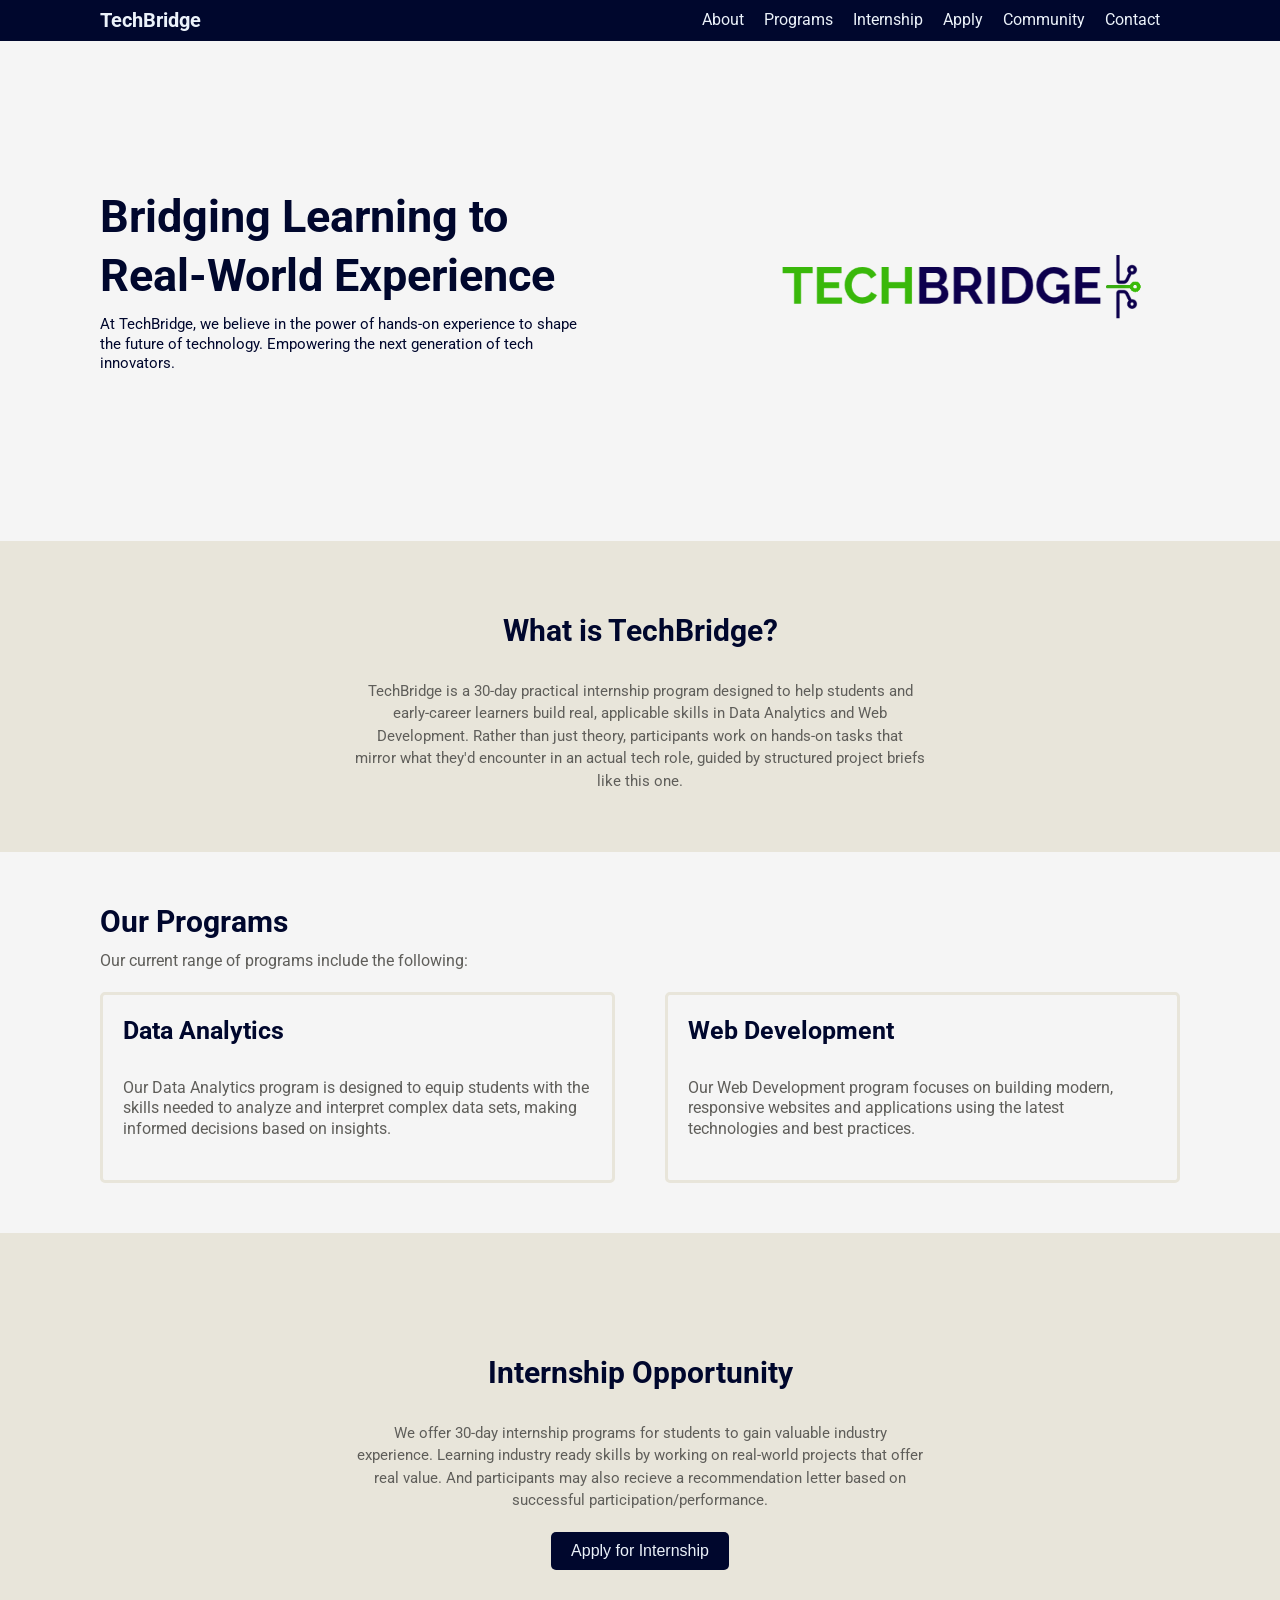
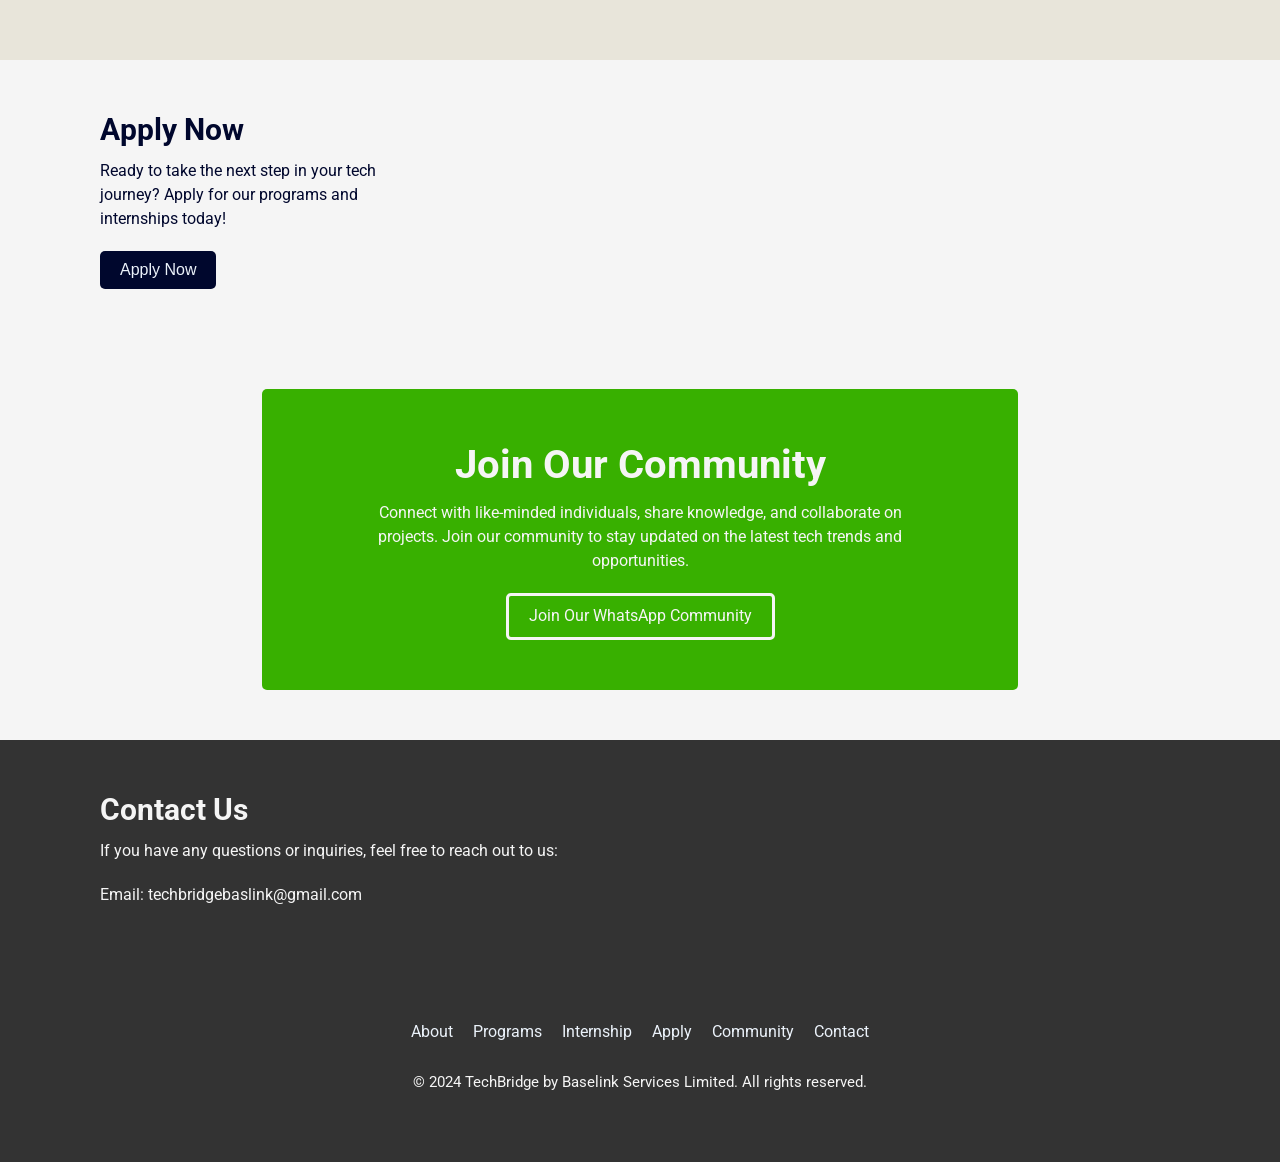
==== index.html @ 369839da "TechBridge Landing Page" ====
<!DOCTYPE html>
<html lang="en">
<head>
  <meta charset="UTF-8">
  <meta name="viewport" content="width=device-width, initial-scale=1.0">
  <title>TechBridge</title>
  <link rel="stylesheet" href="style.css">
  <link rel="preconnect" href="https://fonts.googleapis.com">
  <link rel="preconnect" href="https://fonts.gstatic.com" crossorigin>
  <link href="https://fonts.googleapis.com/css2?family=Roboto:ital,wght@0,100..900;1,100..900&display=swap" rel="stylesheet">
</head>
<body>
  <header>
    <p>TechBridge</p>
    <nav>
    <ul class="links">
      <li><a class="nav-link" href="#about">About</a></li>
      <li><a class="nav-link" href="#programs">Programs</a></li>
      <li><a class="nav-link" href="#internship">Internship</a></li>
      <li><a class="nav-link" href="#apply">Apply</a></li>
      <li><a class="nav-link" href="#community">Community</a></li>
      <li><a class="nav-link" href="#contact">Contact</a></li>
    </ul>
  </nav>
  </header>
  
  <section id="hero" class="hero">
    <div class="hero-content">
      <h1>Bridging Learning to Real-World Experience</h1>
      <p>At TechBridge, we believe in the power of hands-on experience to shape the future of technology. Empowering the next generation of tech innovators.</p>
    </div>
    <img src="images/techbridge-logo.png" alt="TechBridge Logo" class="logo">
  </section>
  <section id="about" class="about">
    <div class="section-inner">
      <h2>What is TechBridge?</h2>
      <p>TechBridge is a 30-day practical internship program designed to help students and early-career learners build real, applicable skills in Data Analytics and Web Development. Rather than just theory, participants work on hands-on tasks that mirror what they'd encounter in an actual tech role, guided by structured project briefs like this one.</p>
    </div>
    
  </section>
  <section id="programs">
    <h2>Our Programs</h2>
    <p>Our current range of programs include the following:</p>
    <div class="container">
      <div class="programs-container">
        <h3>Data Analytics</h3>
        <p>Our Data Analytics program is designed to equip students with the skills needed to analyze and interpret complex data sets, making informed decisions based on insights.</p>
      </div>
      <div class="programs-container">
        <h3>Web Development</h3>
        <p>Our Web Development program focuses on building modern, responsive websites and applications using the latest technologies and best practices.</p>
      </div>
    </div>
    
  </section>
  <section id="internship">
    <div class="section-inner">
      <h2>Internship Opportunity</h2>
      <p>We offer  30-day internship programs for students to gain valuable industry experience. Learning industry ready skills by working on real-world projects that offer real value. And participants may also recieve a recommendation letter based on successful participation/performance.</p>
      <button class="apply-btn">Apply for Internship</button>
    </div>
  </section>
  <section id="apply">
    <h2>Apply Now</h2>
    <p>Ready to take the next step in your tech journey? Apply for our programs and internships today!</p>
    <button class="apply-btn">Apply Now</button>
  </section>
  <section id="community">
    <div>
      <h2>Join Our Community</h2>
      <p>Connect with like-minded individuals, share knowledge, and collaborate on projects. Join our community to stay updated on the latest tech trends and opportunities.</p>
      <a href="https://chat.whatsapp.com/FqpBvYS4oaK32cXDxc8JIS?utm_source=chatgpt.com" target="_blank">Join Our WhatsApp Community</a>
    </div>
  </section>
  <section id="contact">
    <h2>Contact Us</h2>
    <p>If you have any questions or inquiries, feel free to reach out to us:</p>
    <ul>
      <li>Email: <a href="mailto:techbridgebaslink@gmail.com">techbridgebaslink@gmail.com</a></li>
    </ul>
  </section>
  <footer>
    <nav>
      <ul class="links">
        <li><a class="nav-link" href="#about">About</a></li>
        <li><a class="nav-link" href="#programs">Programs</a></li>
        <li><a class="nav-link" href="#internship">Internship</a></li>
        <li><a class="nav-link" href="#apply">Apply</a></li>
        <li><a class="nav-link" href="#community">Community</a></li>
        <li><a class="nav-link" href="#contact">Contact</a></li>
      </ul>
    </nav>
    <p>&copy; 2024 TechBridge by Baselink Services Limited. All rights reserved.</p>
  </footer>
</body>
</html>
---- style.css ----
* {
  margin: 0;
  padding: 0;
  box-sizing: border-box;
}

html {
  font-size: 62.5%;
  scroll-behavior: smooth;
}

body {
  font-family: 'Roboto', sans-serif;
  background-color: #00072d;
  color: #ebf2fa;
  line-height: 1.3;
  height: 100vh;
}

header {
  display: flex;
  align-items: center;
  color: #ebf2fa;
  background-color: #00072d;
  padding: 0 10rem;
}

header p {
  font-size: 2rem;
  font-weight: bold;
  margin: auto 0;
}

nav {
  display: flex;
  justify-content: space-between;
  align-items: center;
  margin-left: auto;
  padding: 1rem 2rem;
  font-size: 1.6rem;
}

.links {
  display: flex;
  gap: 2rem;
  list-style: none;
}

.nav-link {
  text-decoration: none;
  color: #ebf2fa
}

.nav-link:hover {
  color: #38b000;
}


.hero {
  display: flex;
  flex-direction: row;
  background-color: whitesmoke;
  color: #00072d;
  align-items: center;
  justify-content: left;
  padding: 5rem auto;
  text-align: left;
  padding: 5rem 10rem;
}

.hero-content {
  display: flex;
  flex-direction: column;
  word-wrap: wrap;
  align-items: flex-start;
  width: 50rem;
}

.hero img {
  width: 40rem;
  margin-left: auto;
  margin-right: 2rem;
  object-fit: contain;
}

.hero-content h1 {
  font-size: 4.5rem;
  margin-bottom: 1rem;
}

p {
  font-size: 1.5rem;
  margin-bottom: 2rem;
}

h2 {
  font-size: 3rem;
  margin-bottom: 1rem;
}

.about {
  display: flex;
  flex-direction: column;
  background-color: #e8e5da;
  color: #00072d;
  align-items: center;
  justify-content: center;
  padding: 5rem auto;
  text-align: left;
  padding: 0 4rem;
}

.section-inner {
  display: flex;
  flex-direction: column;
  align-items: center;
  justify-content: center;
  text-align: center;
  max-width: 60rem;
  margin: 0 auto;
  padding: 4rem 1.5rem;
}

.section-inner h2 {
  font-size: 3rem;
  margin: 3rem 0;
}

.section-inner p {
  font-size: 1.5rem;
  margin-bottom: 2rem;
  color: #5F5E5A;
  line-height: 1.5;
}

#programs {
  display: flex;
  flex-direction: column;
  align-items: flex-start;
  justify-content: left;
  background-color: whitesmoke;
  color: #00072d;
  padding: 5rem 10rem;
}

#programs p {
  font-size: 1.6rem;
  margin-bottom: 2rem;
  color: #5F5E5A;
}

.container {
  display: flex;
  justify-content: center;
  align-items: center;
  width: 100%;
  gap: 5rem;
}

.programs-container {
  display: flex;
  flex-direction: row;
  flex-wrap: wrap;
  justify-content: left;
  padding: 2rem 2rem;
  width: 50%;
  gap: 2rem;
  border: 3px solid #e8e5da;
  border-radius: 5px;
}

.programs-container p {
  font-size: 1.6rem;
}

.programs-container h3 {
  font-size: 2.5rem;
  margin-bottom: 1rem;
}

#internship {
  display: flex;
  flex-direction: column;
  align-items: flex-start;
  justify-content: left;
  background-color: #e8e5da;
  color: #00072d;
  padding: 5rem 10rem;
}

.apply-btn {
  background-color: #00072d;
  color: #ebf2fa;
  padding: 1rem 2rem;
  border: none;
  border-radius: 5px;
  text-decoration: none;
  font-size: 1.6rem;
}

.apply-btn:hover {
  background-color: #38b000;
  color: #ebf2fa;
  box-shadow: 0 0 10px rgba(0, 1, 0, 0.5);
  cursor: pointer;
}

#apply {
  display: flex;
  flex-direction: column;
  align-items: flex-start;
  justify-content: left;
  flex-wrap: wrap;
  background-color: whitesmoke;
  color: #00072d;
  padding: 5rem 10rem;
}

#apply p {
  width: 30%;
  line-height: 1.5;
  font-size: 1.6rem;
}

#community {
  display: flex;
  flex-direction: column;
  align-items: center;
  justify-content: center;
  background-color: whitesmoke;
  color: #00072d;
  padding: 5rem 10rem;
}

#community div {
  display: flex;
  flex-direction: column;
  align-items: center;
  justify-content: center;
  text-align: center;
  background-color: #38b000;
  color: whitesmoke;
  border-radius: 5px;
  padding: 5rem 10rem;
  width: 70%;
}

#community h2 {
  font-size: 4rem;
  margin-bottom: 1rem;
}

#community p {
  font-size: 1.6rem;
  line-height: 1.5;
}

#community a {
  text-decoration: none;
  color: whitesmoke;
  font-size: 1.6rem;
  background-color: #38b000;
  border: 3px solid whitesmoke;
  padding: 1rem 2rem;
  border-radius: 5px;
}

#community a:hover {
  background-color: whitesmoke;
  color: #38b000;
  box-shadow: 0 0 10px rgba(0, 1, 0, 0.5);
  cursor: pointer;
}

#contact {
  display: flex;
  flex-direction: column;
  align-items: flex-start;
  justify-content: center;
  background-color: #333;
  color: whitesmoke; 
  padding: 5rem 10rem;
}

#contact p {
  font-size: 1.6rem;
  line-height: 1.5;
}

#contact a {
  text-decoration: none;
  color: whitesmoke;
  font-size: 1.6rem;
}

#contact a:hover {
  color: #38b000;
  cursor: pointer;
}

#contact li {
  font-size: 1.6rem;
  line-height: 1.5;
  list-style: none;
  margin-bottom: 0.5rem;
}

footer {
  display: flex;
  flex-direction: column;
  align-items: center;
  justify-content: center;
  background-color: #333;
  color: whitesmoke; 
  padding: 5rem 10rem;
}

footer nav {
  display: flex;
  gap: 2rem;
  list-style: none;
  margin-bottom: 2rem;
  margin-left: 0;
}

footer a {
  text-decoration: none;
  color: #333;
  font-size: 1.6rem;
}
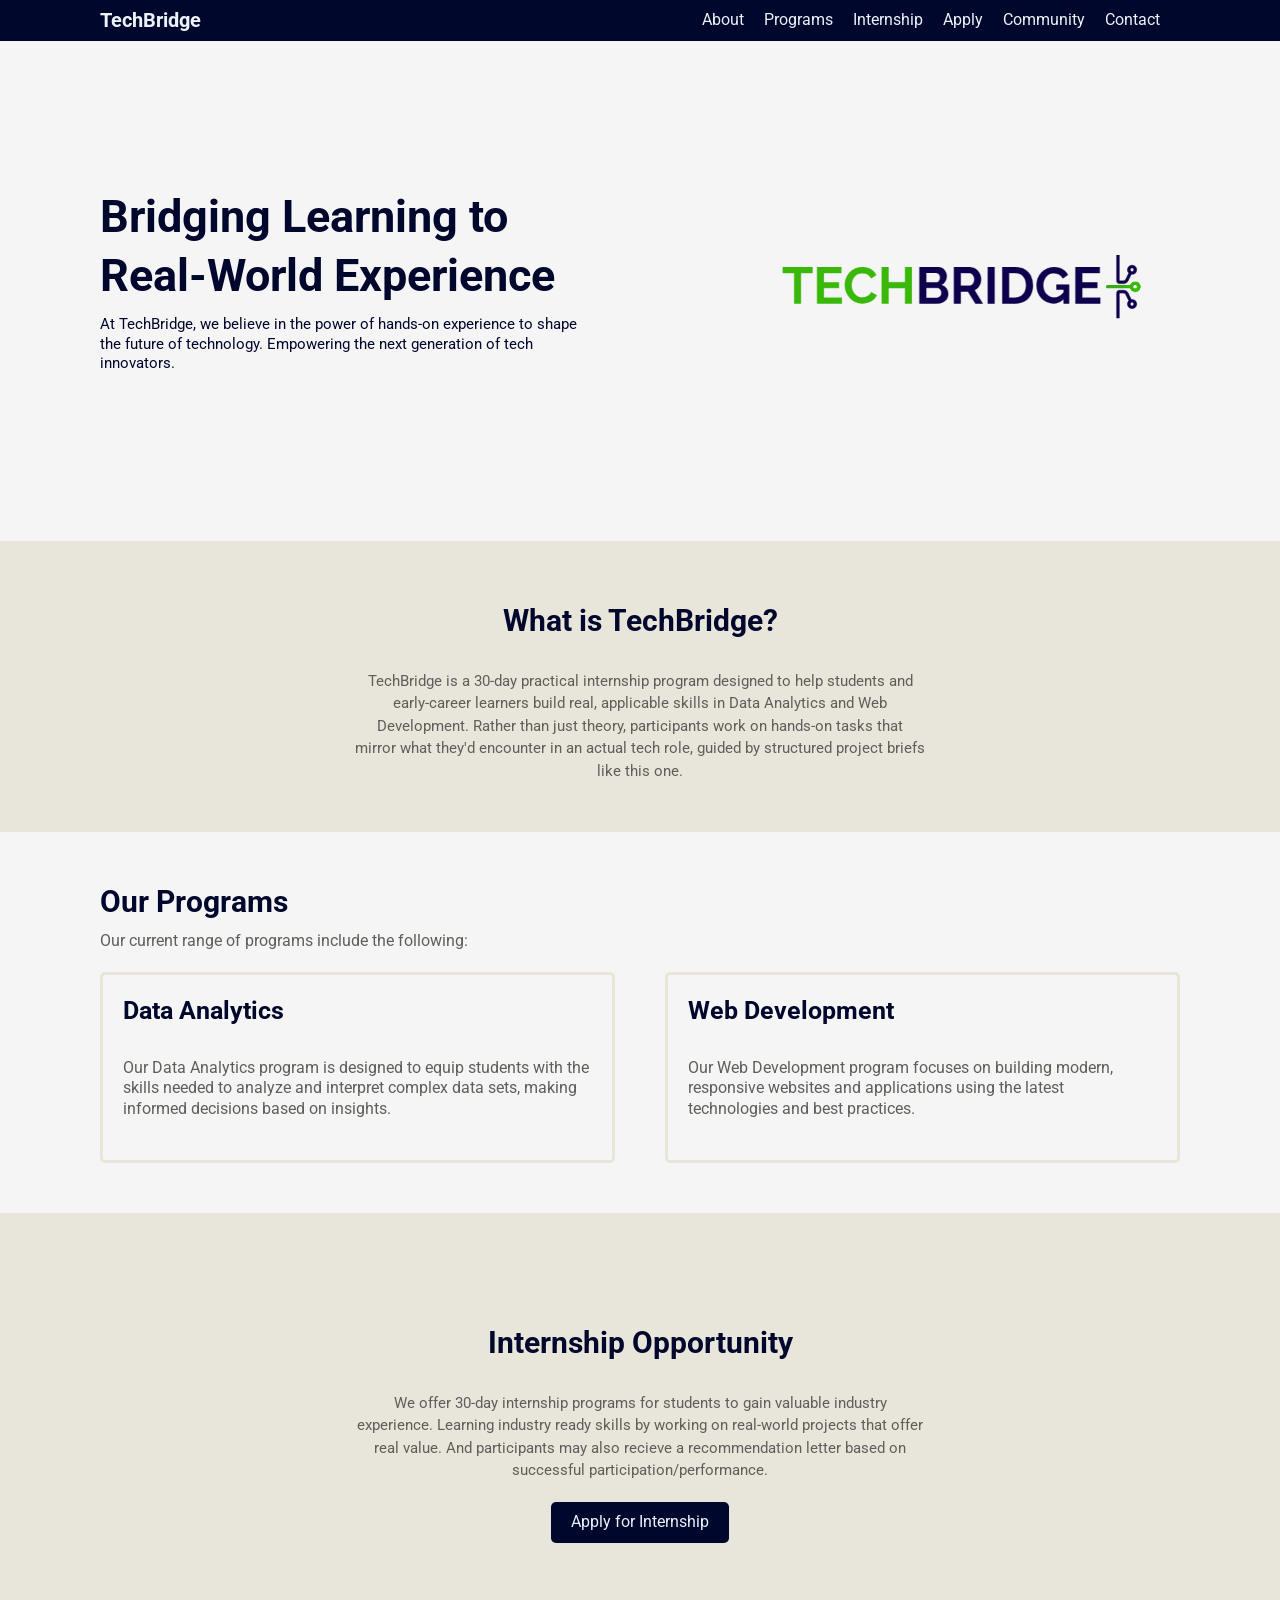
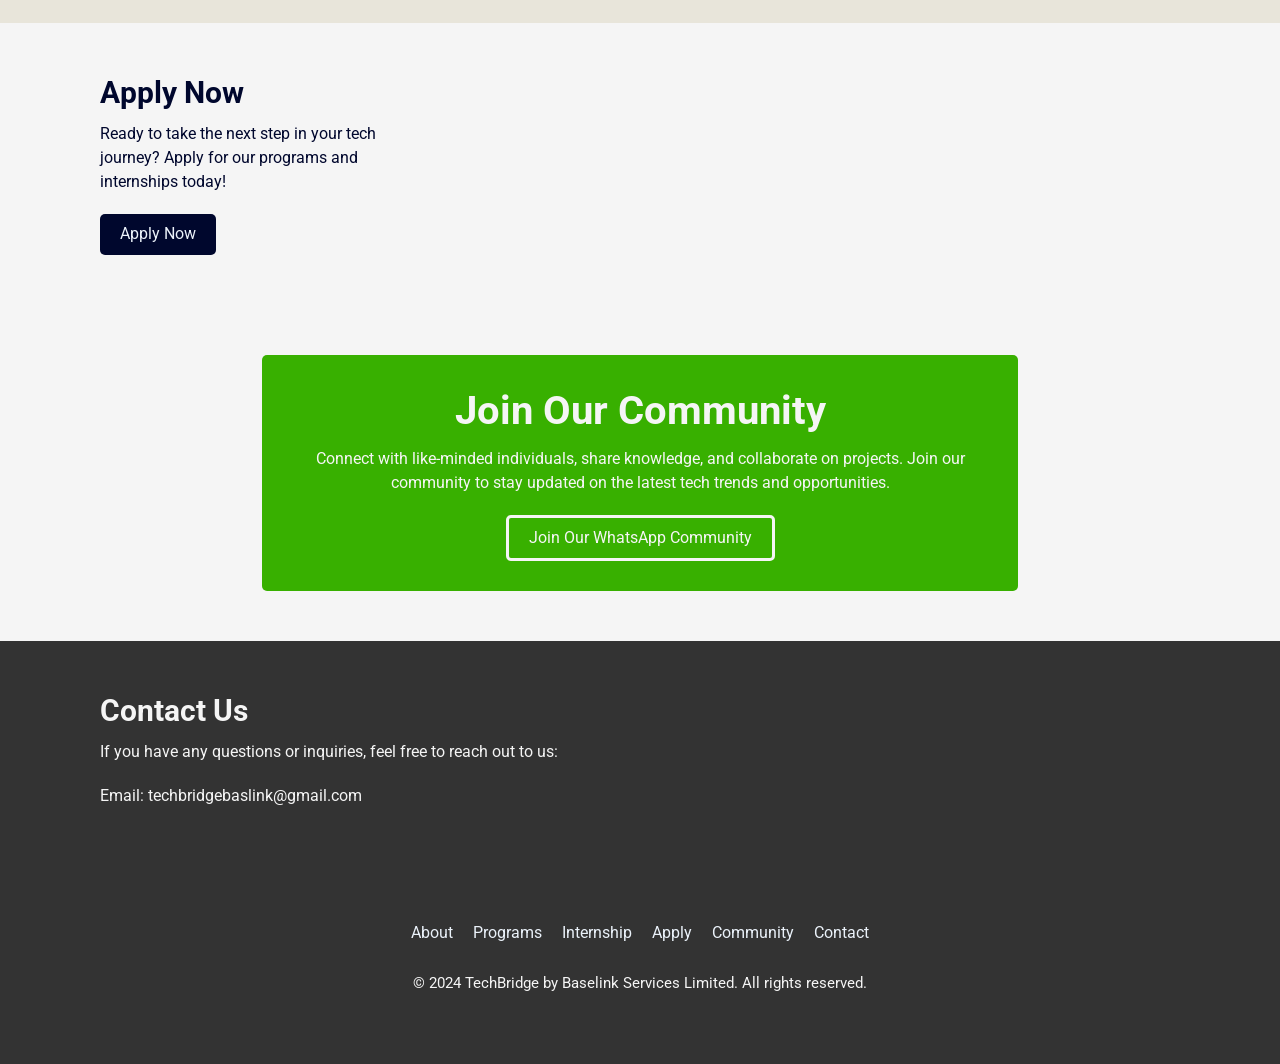
==== commit 45c48f5b: "Fixed the buttons" ====
--- a/index.html
+++ b/index.html
@@ -57,13 +57,13 @@
     <div class="section-inner">
       <h2>Internship Opportunity</h2>
       <p>We offer  30-day internship programs for students to gain valuable industry experience. Learning industry ready skills by working on real-world projects that offer real value. And participants may also recieve a recommendation letter based on successful participation/performance.</p>
-      <button class="apply-btn">Apply for Internship</button>
+      <a href="https://forms.gle/8EbdSy5ttGfLZfjv5?utm_source=chatgpt.com" class="apply-btn" target="_blank">Apply for Internship</a>
     </div>
   </section>
   <section id="apply">
     <h2>Apply Now</h2>
     <p>Ready to take the next step in your tech journey? Apply for our programs and internships today!</p>
-    <button class="apply-btn">Apply Now</button>
+    <a href="https://forms.gle/8EbdSy5ttGfLZfjv5?utm_source=chatgpt.com" class="apply-btn" target="_blank">Apply Now</a>
   </section>
   <section id="community">
     <div>
--- a/style.css
+++ b/style.css
@@ -19,10 +19,11 @@
 
 header {
   display: flex;
+  flex-wrap: wrap;
   align-items: center;
   color: #ebf2fa;
   background-color: #00072d;
-  padding: 0 10rem;
+  padding: 1rem 2rem;
 }
 
 header p {
@@ -33,16 +34,19 @@
 
 nav {
   display: flex;
-  justify-content: space-between;
-  align-items: center;
-  margin-left: auto;
-  padding: 1rem 2rem;
-  font-size: 1.6rem;
+  justify-content: center;
+  align-items: center;
+  margin-left: 0;
+  padding: 0.5rem 0;
+  font-size: 1.6rem;
+  width: 100%;
 }
 
 .links {
   display: flex;
-  gap: 2rem;
+  flex-wrap: wrap;
+  justify-content: center;
+  gap: 1rem;
   list-style: none;
 }
 
@@ -55,36 +59,34 @@
   color: #38b000;
 }
 
-
 .hero {
   display: flex;
-  flex-direction: row;
+  flex-direction: column;
   background-color: whitesmoke;
   color: #00072d;
   align-items: center;
-  justify-content: left;
-  padding: 5rem auto;
-  text-align: left;
-  padding: 5rem 10rem;
+  justify-content: center;
+  padding: 3rem 2rem;
+  text-align: center;
 }
 
 .hero-content {
   display: flex;
   flex-direction: column;
   word-wrap: wrap;
-  align-items: flex-start;
-  width: 50rem;
+  align-items: center;
+  width: 100%;
 }
 
 .hero img {
-  width: 40rem;
-  margin-left: auto;
-  margin-right: 2rem;
+  width: 100%;
+  max-width: 25rem;
+  margin: 2rem 0 0 0;
   object-fit: contain;
 }
 
 .hero-content h1 {
-  font-size: 4.5rem;
+  font-size: 3.2rem;
   margin-bottom: 1rem;
 }
 
@@ -94,7 +96,7 @@
 }
 
 h2 {
-  font-size: 3rem;
+  font-size: 2.6rem;
   margin-bottom: 1rem;
 }
 
@@ -105,9 +107,8 @@
   color: #00072d;
   align-items: center;
   justify-content: center;
-  padding: 5rem auto;
   text-align: left;
-  padding: 0 4rem;
+  padding: 0 2rem;
 }
 
 .section-inner {
@@ -118,12 +119,12 @@
   text-align: center;
   max-width: 60rem;
   margin: 0 auto;
-  padding: 4rem 1.5rem;
+  padding: 3rem 1.5rem;
 }
 
 .section-inner h2 {
-  font-size: 3rem;
-  margin: 3rem 0;
+  font-size: 2.6rem;
+  margin: 2rem 0;
 }
 
 .section-inner p {
@@ -140,7 +141,7 @@
   justify-content: left;
   background-color: whitesmoke;
   color: #00072d;
-  padding: 5rem 10rem;
+  padding: 3rem 2rem;
 }
 
 #programs p {
@@ -151,10 +152,11 @@
 
 .container {
   display: flex;
-  justify-content: center;
-  align-items: center;
-  width: 100%;
-  gap: 5rem;
+  flex-direction: column;
+  justify-content: center;
+  align-items: stretch;
+  width: 100%;
+  gap: 2rem;
 }
 
 .programs-container {
@@ -163,7 +165,7 @@
   flex-wrap: wrap;
   justify-content: left;
   padding: 2rem 2rem;
-  width: 50%;
+  width: 100%;
   gap: 2rem;
   border: 3px solid #e8e5da;
   border-radius: 5px;
@@ -174,7 +176,7 @@
 }
 
 .programs-container h3 {
-  font-size: 2.5rem;
+  font-size: 2.2rem;
   margin-bottom: 1rem;
 }
 
@@ -185,7 +187,7 @@
   justify-content: left;
   background-color: #e8e5da;
   color: #00072d;
-  padding: 5rem 10rem;
+  padding: 3rem 2rem;
 }
 
 .apply-btn {
@@ -213,11 +215,11 @@
   flex-wrap: wrap;
   background-color: whitesmoke;
   color: #00072d;
-  padding: 5rem 10rem;
+  padding: 3rem 2rem;
 }
 
 #apply p {
-  width: 30%;
+  width: 100%;
   line-height: 1.5;
   font-size: 1.6rem;
 }
@@ -229,7 +231,7 @@
   justify-content: center;
   background-color: whitesmoke;
   color: #00072d;
-  padding: 5rem 10rem;
+  padding: 3rem 2rem;
 }
 
 #community div {
@@ -241,12 +243,12 @@
   background-color: #38b000;
   color: whitesmoke;
   border-radius: 5px;
-  padding: 5rem 10rem;
-  width: 70%;
+  padding: 3rem 2rem;
+  width: 100%;
 }
 
 #community h2 {
-  font-size: 4rem;
+  font-size: 2.8rem;
   margin-bottom: 1rem;
 }
 
@@ -279,7 +281,7 @@
   justify-content: center;
   background-color: #333;
   color: whitesmoke; 
-  padding: 5rem 10rem;
+  padding: 3rem 2rem;
 }
 
 #contact p {
@@ -312,7 +314,7 @@
   justify-content: center;
   background-color: #333;
   color: whitesmoke; 
-  padding: 5rem 10rem;
+  padding: 3rem 2rem;
 }
 
 footer nav {
@@ -321,10 +323,144 @@
   list-style: none;
   margin-bottom: 2rem;
   margin-left: 0;
+  width: auto;
 }
 
 footer a {
   text-decoration: none;
-  color: #333;
-  font-size: 1.6rem;
-}
+  color: whitesmoke;
+  font-size: 1.6rem;
+}
+
+footer a:hover {
+  color: #38b000;
+}
+
+@media (min-width: 768px) {
+  header {
+    padding: 1rem 4rem;
+  }
+
+  nav {
+    width: auto;
+    margin-left: auto;
+  }
+
+  .links {
+    justify-content: flex-end;
+  }
+
+  .hero {
+    flex-direction: row;
+    align-items: center;
+    justify-content: left;
+    text-align: left;
+    padding: 4rem 4rem;
+  }
+
+  .hero-content {
+    align-items: flex-start;
+    width: 55%;
+  }
+
+  .hero img {
+    width: 100%;
+    max-width: 28rem;
+    margin: 0 0 0 2rem;
+  }
+
+  .hero-content h1 {
+    font-size: 3.8rem;
+  }
+
+  .about {
+    padding: 0 4rem;
+  }
+
+  #programs, #internship, #apply, #community, #contact, footer {
+    padding: 4rem 4rem;
+  }
+
+  .container {
+    flex-direction: row;
+    align-items: stretch;
+  }
+
+  .programs-container {
+    width: calc(50% - 1rem);
+  }
+
+  #apply p {
+    width: 60%;
+  }
+
+  #community div {
+    width: 85%;
+  }
+}
+
+@media (min-width: 1024px) {
+  header {
+    padding: 0 10rem;
+  }
+
+  nav {
+    padding: 1rem 2rem;
+  }
+
+  .links {
+    gap: 2rem;
+  }
+
+  .hero {
+    padding: 5rem 10rem;
+  }
+
+  .hero-content {
+    width: 50rem;
+  }
+
+  .hero img {
+    width: 40rem;
+    max-width: none;
+    margin-left: auto;
+    margin-right: 2rem;
+  }
+
+  .hero-content h1 {
+    font-size: 4.5rem;
+  }
+
+  h2 {
+    font-size: 3rem;
+  }
+
+  .section-inner h2 {
+    font-size: 3rem;
+    margin: 3rem 0;
+  }
+
+  #programs, #internship, #apply, #community, #contact, footer {
+    padding: 5rem 10rem;
+  }
+
+  .container {
+    gap: 5rem;
+  }
+
+  .programs-container h3 {
+    font-size: 2.5rem;
+  }
+
+  #apply p {
+    width: 30%;
+  }
+
+  #community div {
+    width: 70%;
+  }
+
+  #community h2 {
+    font-size: 4rem;
+  }
+}
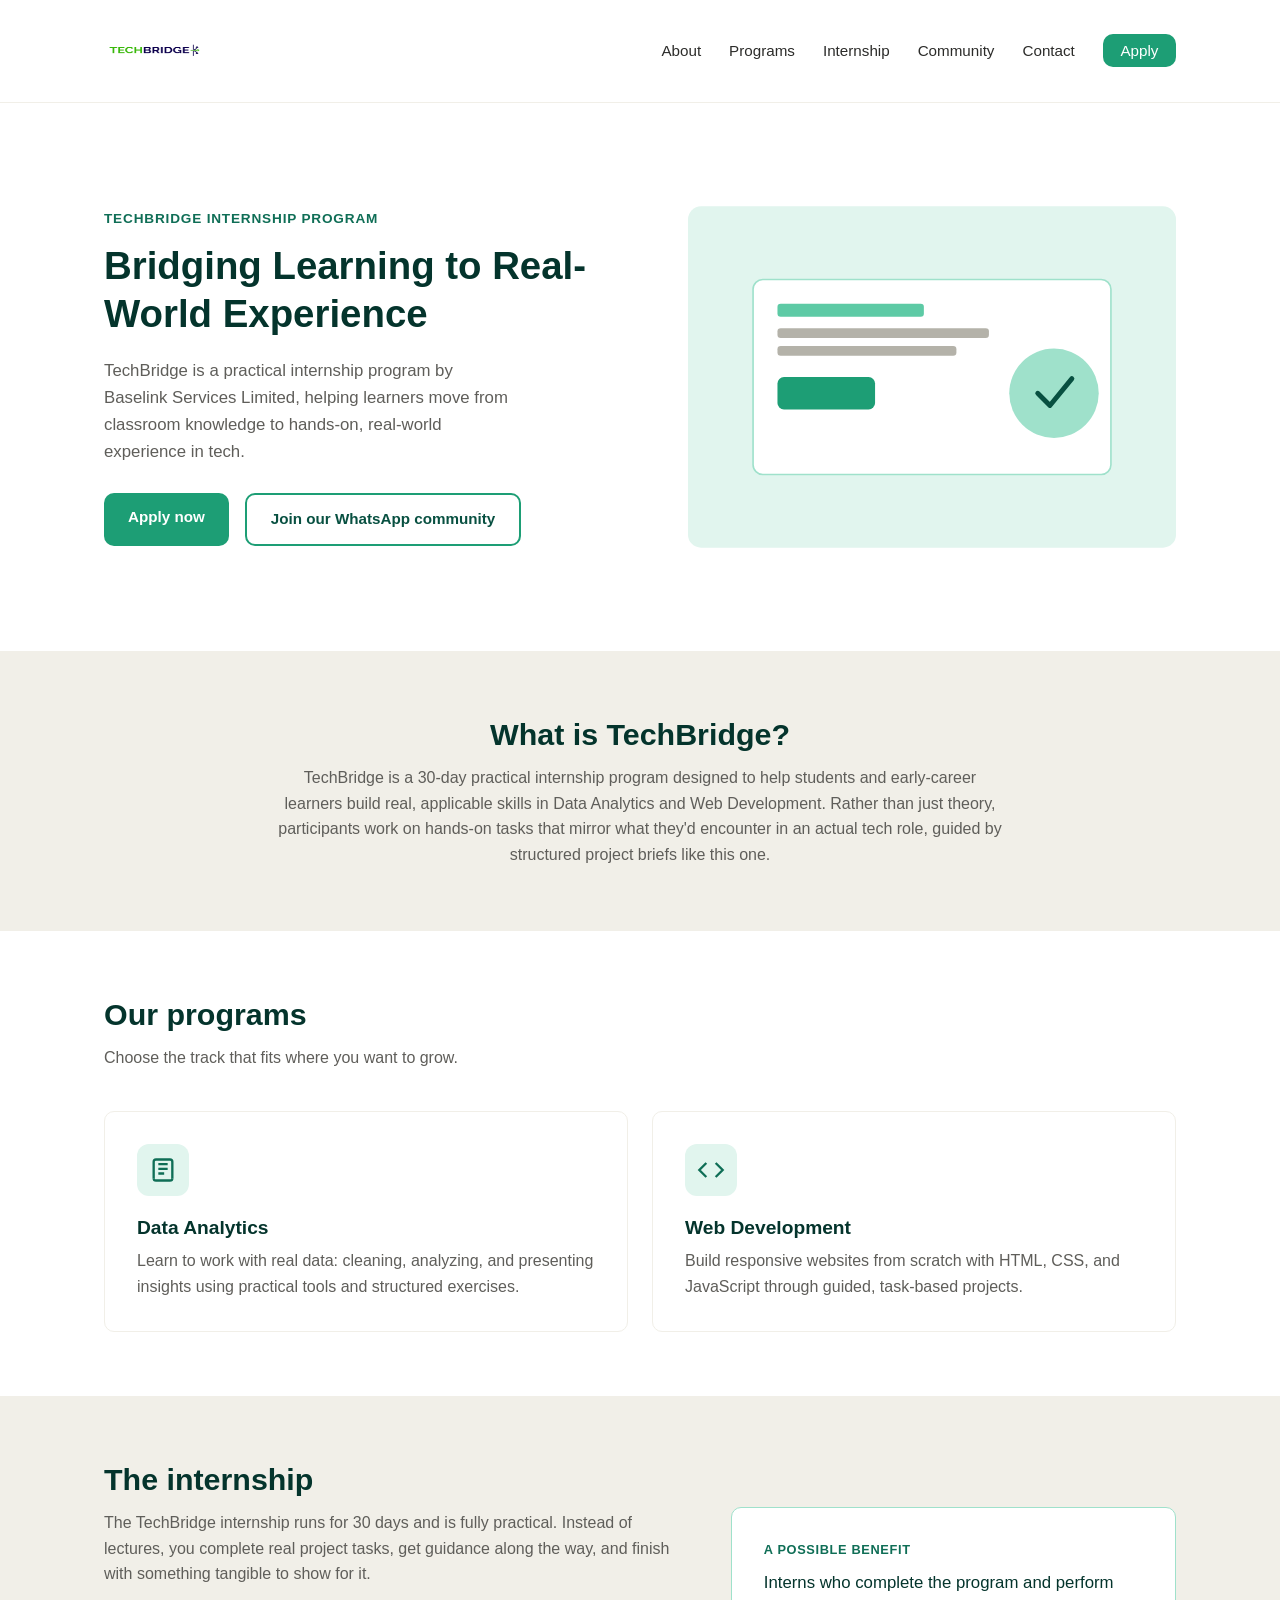
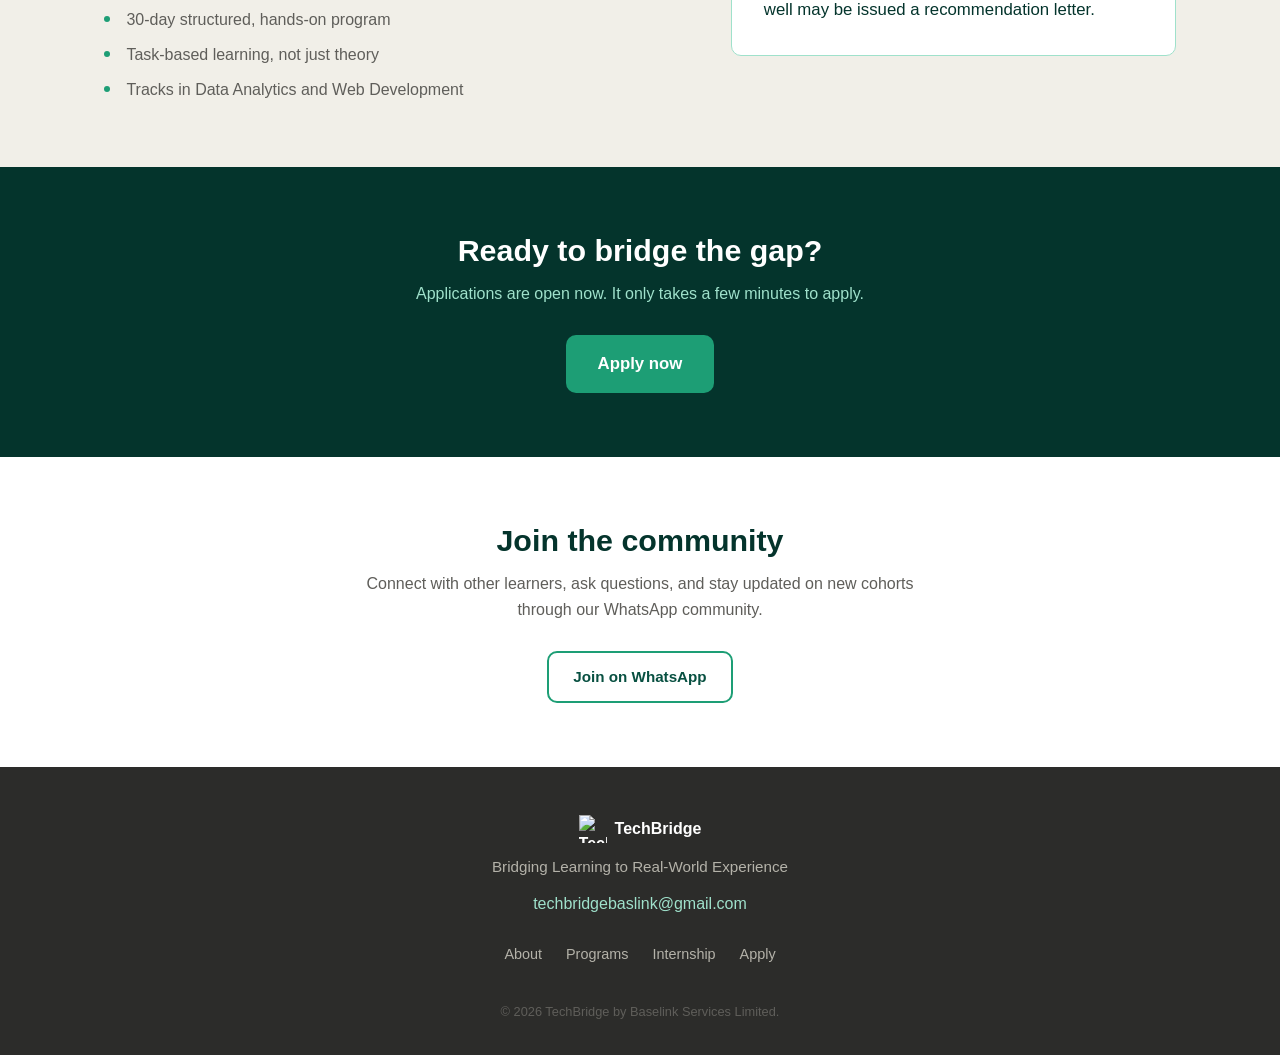
==== commit 08e7f35d: "A complete redo" ====
--- a/index.html
+++ b/index.html
@@ -3,94 +3,196 @@
 <head>
   <meta charset="UTF-8">
   <meta name="viewport" content="width=device-width, initial-scale=1.0">
-  <title>TechBridge</title>
+  <title>TechBridge | Bridging Learning to Real-World Experience</title>
   <link rel="stylesheet" href="style.css">
-  <link rel="preconnect" href="https://fonts.googleapis.com">
-  <link rel="preconnect" href="https://fonts.gstatic.com" crossorigin>
-  <link href="https://fonts.googleapis.com/css2?family=Roboto:ital,wght@0,100..900;1,100..900&display=swap" rel="stylesheet">
 </head>
 <body>
-  <header>
-    <p>TechBridge</p>
-    <nav>
-    <ul class="links">
-      <li><a class="nav-link" href="#about">About</a></li>
-      <li><a class="nav-link" href="#programs">Programs</a></li>
-      <li><a class="nav-link" href="#internship">Internship</a></li>
-      <li><a class="nav-link" href="#apply">Apply</a></li>
-      <li><a class="nav-link" href="#community">Community</a></li>
-      <li><a class="nav-link" href="#contact">Contact</a></li>
-    </ul>
-  </nav>
-  </header>
-  
-  <section id="hero" class="hero">
-    <div class="hero-content">
-      <h1>Bridging Learning to Real-World Experience</h1>
-      <p>At TechBridge, we believe in the power of hands-on experience to shape the future of technology. Empowering the next generation of tech innovators.</p>
-    </div>
-    <img src="images/techbridge-logo.png" alt="TechBridge Logo" class="logo">
-  </section>
-  <section id="about" class="about">
-    <div class="section-inner">
-      <h2>What is TechBridge?</h2>
-      <p>TechBridge is a 30-day practical internship program designed to help students and early-career learners build real, applicable skills in Data Analytics and Web Development. Rather than just theory, participants work on hands-on tasks that mirror what they'd encounter in an actual tech role, guided by structured project briefs like this one.</p>
-    </div>
-    
-  </section>
-  <section id="programs">
-    <h2>Our Programs</h2>
-    <p>Our current range of programs include the following:</p>
-    <div class="container">
-      <div class="programs-container">
-        <h3>Data Analytics</h3>
-        <p>Our Data Analytics program is designed to equip students with the skills needed to analyze and interpret complex data sets, making informed decisions based on insights.</p>
-      </div>
-      <div class="programs-container">
-        <h3>Web Development</h3>
-        <p>Our Web Development program focuses on building modern, responsive websites and applications using the latest technologies and best practices.</p>
-      </div>
-    </div>
-    
-  </section>
-  <section id="internship">
-    <div class="section-inner">
-      <h2>Internship Opportunity</h2>
-      <p>We offer  30-day internship programs for students to gain valuable industry experience. Learning industry ready skills by working on real-world projects that offer real value. And participants may also recieve a recommendation letter based on successful participation/performance.</p>
-      <a href="https://forms.gle/8EbdSy5ttGfLZfjv5?utm_source=chatgpt.com" class="apply-btn" target="_blank">Apply for Internship</a>
-    </div>
-  </section>
-  <section id="apply">
-    <h2>Apply Now</h2>
-    <p>Ready to take the next step in your tech journey? Apply for our programs and internships today!</p>
-    <a href="https://forms.gle/8EbdSy5ttGfLZfjv5?utm_source=chatgpt.com" class="apply-btn" target="_blank">Apply Now</a>
-  </section>
-  <section id="community">
-    <div>
-      <h2>Join Our Community</h2>
-      <p>Connect with like-minded individuals, share knowledge, and collaborate on projects. Join our community to stay updated on the latest tech trends and opportunities.</p>
-      <a href="https://chat.whatsapp.com/FqpBvYS4oaK32cXDxc8JIS?utm_source=chatgpt.com" target="_blank">Join Our WhatsApp Community</a>
-    </div>
-  </section>
-  <section id="contact">
-    <h2>Contact Us</h2>
-    <p>If you have any questions or inquiries, feel free to reach out to us:</p>
-    <ul>
-      <li>Email: <a href="mailto:techbridgebaslink@gmail.com">techbridgebaslink@gmail.com</a></li>
-    </ul>
-  </section>
-  <footer>
-    <nav>
-      <ul class="links">
-        <li><a class="nav-link" href="#about">About</a></li>
-        <li><a class="nav-link" href="#programs">Programs</a></li>
-        <li><a class="nav-link" href="#internship">Internship</a></li>
-        <li><a class="nav-link" href="#apply">Apply</a></li>
-        <li><a class="nav-link" href="#community">Community</a></li>
-        <li><a class="nav-link" href="#contact">Contact</a></li>
+
+  <!-- ===== NAV ===== -->
+  <header class="site-header">
+    <nav class="navbar" aria-label="Main navigation">
+      <a href="#top" class="brand">
+        <img src="images/techbridge-logo.png" alt="TechBridge logo" width="100" height="70">
+      </a>
+
+      <button class="nav-toggle" id="navToggle" aria-expanded="false" aria-controls="navLinks" aria-label="Toggle navigation menu">
+        <span></span>
+        <span></span>
+        <span></span>
+      </button>
+
+      <ul class="nav-links" id="navLinks">
+        <li><a href="#about">About</a></li>
+        <li><a href="#programs">Programs</a></li>
+        <li><a href="#internship">Internship</a></li>
+        <li><a href="#community">Community</a></li>
+        <li><a href="#contact">Contact</a></li>
+        <li><a href="#apply" class="nav-cta">Apply</a></li>
       </ul>
     </nav>
-    <p>&copy; 2024 TechBridge by Baselink Services Limited. All rights reserved.</p>
+  </header>
+
+  <main id="top">
+
+    <!-- ===== HERO ===== -->
+    <section class="hero" id="hero">
+      <div class="hero-content">
+        <p class="eyebrow">TechBridge Internship Program</p>
+        <h1>Bridging Learning to Real-World Experience</h1>
+        <p class="hero-text">
+          TechBridge is a practical internship program by Baselink Services Limited,
+          helping learners move from classroom knowledge to hands-on, real-world
+          experience in tech.
+        </p>
+        <div class="hero-actions">
+          <a href="https://forms.gle/" class="btn btn-primary" target="_blank" rel="noopener">Apply now</a>
+          <a href="https://chat.whatsapp.com/" class="btn btn-secondary" target="_blank" rel="noopener">Join our WhatsApp community</a>
+        </div>
+      </div>
+      <div class="hero-media">
+        <img src="images/hero-placeholder.svg" alt="Illustration representing hands-on learning at TechBridge" width="600" height="420">
+      </div>
+    </section>
+
+    <!-- ===== ABOUT ===== -->
+    <section class="about" id="about">
+      <div class="section-inner">
+        <h2>What is TechBridge?</h2>
+        <p>
+          TechBridge is a 30-day practical internship program designed to help
+          students and early-career learners build real, applicable skills in
+          Data Analytics and Web Development. Rather than just theory, participants
+          work on hands-on tasks that mirror what they'd encounter in an actual
+          tech role, guided by structured project briefs like this one.
+        </p>
+      </div>
+    </section>
+
+    <!-- ===== PROGRAMS ===== -->
+    <section class="programs" id="programs">
+      <div class="section-inner">
+        <h2>Our programs</h2>
+        <p class="section-subtitle">Choose the track that fits where you want to grow.</p>
+
+        <div class="program-grid">
+          <article class="program-card">
+            <div class="program-icon" aria-hidden="true">
+              <svg width="28" height="28" viewBox="0 0 24 24" fill="none" stroke="currentColor" stroke-width="2">
+                <path d="M4 19V5a2 2 0 0 1 2-2h12a2 2 0 0 1 2 2v14"/>
+                <path d="M4 19a2 2 0 0 0 2 2h12a2 2 0 0 0 2-2"/>
+                <path d="M8 7h8M8 11h8M8 15h5"/>
+              </svg>
+            </div>
+            <h3>Data Analytics</h3>
+            <p>
+              Learn to work with real data: cleaning, analyzing, and presenting
+              insights using practical tools and structured exercises.
+            </p>
+          </article>
+
+          <article class="program-card">
+            <div class="program-icon" aria-hidden="true">
+              <svg width="28" height="28" viewBox="0 0 24 24" fill="none" stroke="currentColor" stroke-width="2">
+                <polyline points="16 18 22 12 16 6"/>
+                <polyline points="8 6 2 12 8 18"/>
+              </svg>
+            </div>
+            <h3>Web Development</h3>
+            <p>
+              Build responsive websites from scratch with HTML, CSS, and
+              JavaScript through guided, task-based projects.
+            </p>
+          </article>
+        </div>
+      </div>
+    </section>
+
+    <!-- ===== INTERNSHIP ===== -->
+    <section class="internship" id="internship">
+      <div class="section-inner internship-grid">
+        <div>
+          <h2>The internship</h2>
+          <p>
+            The TechBridge internship runs for 30 days and is fully practical.
+            Instead of lectures, you complete real project tasks, get guidance
+            along the way, and finish with something tangible to show for it.
+          </p>
+          <ul class="internship-list">
+            <li>30-day structured, hands-on program</li>
+            <li>Task-based learning, not just theory</li>
+            <li>Tracks in Data Analytics and Web Development</li>
+          </ul>
+        </div>
+        <div class="highlight-card">
+          <p class="highlight-label">A possible benefit</p>
+          <p class="highlight-text">
+            Interns who complete the program and perform well may be issued a
+            recommendation letter.
+          </p>
+        </div>
+      </div>
+    </section>
+
+    <!-- ===== APPLY CTA ===== -->
+    <section class="apply-cta" id="apply">
+      <div class="section-inner apply-inner">
+        <h2>Ready to bridge the gap?</h2>
+        <p>Applications are open now. It only takes a few minutes to apply.</p>
+        <a href="https://forms.gle/" class="btn btn-primary btn-lg" target="_blank" rel="noopener">Apply now</a>
+      </div>
+    </section>
+
+    <!-- ===== COMMUNITY ===== -->
+    <section class="community" id="community">
+      <div class="section-inner community-inner">
+        <h2>Join the community</h2>
+        <p>
+          Connect with other learners, ask questions, and stay updated on new
+          cohorts through our WhatsApp community.
+        </p>
+        <a href="https://chat.whatsapp.com/" class="btn btn-secondary" target="_blank" rel="noopener">Join on WhatsApp</a>
+      </div>
+    </section>
+
+  </main>
+
+  <!-- ===== FOOTER ===== -->
+  <footer class="site-footer" id="contact">
+    <div class="section-inner footer-inner">
+      <div class="footer-brand">
+        <img src="images/logo.svg" alt="TechBridge logo" width="28" height="28">
+        <span>TechBridge</span>
+      </div>
+      <p class="footer-tagline">Bridging Learning to Real-World Experience</p>
+      <a href="mailto:techbridgebaslink@gmail.com" class="footer-email">techbridgebaslink@gmail.com</a>
+      <ul class="footer-links">
+        <li><a href="#about">About</a></li>
+        <li><a href="#programs">Programs</a></li>
+        <li><a href="#internship">Internship</a></li>
+        <li><a href="#apply">Apply</a></li>
+      </ul>
+      <p class="footer-copy">&copy; 2026 TechBridge by Baselink Services Limited.</p>
+    </div>
   </footer>
+
+  <script>
+    const navToggle = document.getElementById('navToggle');
+    const navLinks = document.getElementById('navLinks');
+
+    navToggle.addEventListener('click', () => {
+      const isOpen = navLinks.classList.toggle('open');
+      navToggle.setAttribute('aria-expanded', isOpen);
+      navToggle.classList.toggle('active');
+    });
+
+    navLinks.querySelectorAll('a').forEach(link => {
+      link.addEventListener('click', () => {
+        navLinks.classList.remove('open');
+        navToggle.setAttribute('aria-expanded', 'false');
+        navToggle.classList.remove('active');
+      });
+    });
+  </script>
+
 </body>
-</html>+</html>
--- a/style.css
+++ b/style.css
@@ -1,466 +1,502 @@
+/* ===== Reset & base ===== */
 * {
   margin: 0;
   padding: 0;
   box-sizing: border-box;
 }
 
-html {
-  font-size: 62.5%;
-  scroll-behavior: smooth;
+:root {
+  --teal-50: #E1F5EE;
+  --teal-100: #9FE1CB;
+  --teal-400: #1D9E75;
+  --teal-600: #0F6E56;
+  --teal-800: #085041;
+  --teal-900: #04342C;
+
+  --gray-50: #F1EFE8;
+  --gray-200: #B4B2A9;
+  --gray-600: #5F5E5A;
+  --gray-800: #2C2C2A;
+
+  --white: #ffffff;
+  --radius: 10px;
+  --max-width: 1120px;
+
+  font-size: 16px;
 }
 
 body {
-  font-family: 'Roboto', sans-serif;
-  background-color: #00072d;
-  color: #ebf2fa;
-  line-height: 1.3;
-  height: 100vh;
-}
-
-header {
+  font-family: -apple-system, BlinkMacSystemFont, "Segoe UI", Roboto, Helvetica, Arial, sans-serif;
+  color: var(--gray-800);
+  line-height: 1.6;
+  background: var(--white);
+}
+
+h1, h2, h3 {
+  line-height: 1.25;
+  font-weight: 700;
+  color: var(--teal-900);
+}
+
+h1 { font-size: 2.4rem; }
+h2 { font-size: 1.9rem; margin-bottom: 0.75rem; }
+h3 { font-size: 1.2rem; margin-bottom: 0.5rem; }
+
+p { color: var(--gray-600); }
+
+a {
+  text-decoration: none;
+  color: inherit;
+}
+
+img {
+  max-width: 100%;
+  display: block;
+}
+
+ul { list-style: none; }
+
+.section-inner {
+  max-width: var(--max-width);
+  margin: 0 auto;
+  padding: 4rem 1.5rem;
+}
+
+/* ===== Buttons ===== */
+.btn {
+  display: inline-block;
+  padding: 0.75rem 1.5rem;
+  border-radius: var(--radius);
+  font-weight: 600;
+  font-size: 0.95rem;
+  transition: transform 0.15s ease, background 0.15s ease;
+}
+
+.btn:hover {
+  transform: translateY(-1px);
+}
+
+.btn-primary {
+  background: var(--teal-400);
+  color: var(--white);
+}
+
+.btn-primary:hover {
+  background: var(--teal-600);
+}
+
+.btn-secondary {
+  background: transparent;
+  color: var(--teal-800);
+  border: 2px solid var(--teal-400);
+}
+
+.btn-secondary:hover {
+  background: var(--teal-50);
+}
+
+.btn-lg {
+  padding: 1rem 2rem;
+  font-size: 1.05rem;
+}
+
+/* ===== Header / Nav ===== */
+.site-header {
+  position: sticky;
+  top: 0;
+  z-index: 50;
+  background: var(--white);
+  border-bottom: 1px solid var(--gray-50);
+}
+
+.navbar {
+  max-width: var(--max-width);
+  margin: 0 auto;
+  padding: 1rem 1.5rem;
+  display: flex;
+  align-items: center;
+  justify-content: space-between;
+}
+
+.brand {
+  display: flex;
+  align-items: center;
+  gap: 0.6rem;
+}
+
+.brand-name {
+  font-weight: 700;
+  font-size: 1.2rem;
+  color: var(--teal-900);
+}
+
+.nav-links {
+  display: flex;
+  align-items: center;
+  gap: 1.75rem;
+}
+
+.nav-links a {
+  font-weight: 500;
+  font-size: 0.95rem;
+  color: var(--gray-800);
+}
+
+.nav-links a:hover {
+  color: var(--teal-600);
+}
+
+.nav-cta {
+  background: var(--teal-400);
+  color: var(--white) !important;
+  padding: 0.5rem 1.1rem;
+  border-radius: var(--radius);
+}
+
+.nav-cta:hover {
+  background: var(--teal-600);
+  color: var(--white) !important;
+}
+
+.nav-toggle {
+  display: none;
+  flex-direction: column;
+  justify-content: space-between;
+  width: 26px;
+  height: 18px;
+  background: none;
+  border: none;
+  cursor: pointer;
+  padding: 0;
+}
+
+.nav-toggle span {
+  display: block;
+  height: 2px;
+  width: 100%;
+  background: var(--gray-800);
+  border-radius: 2px;
+  transition: transform 0.2s ease, opacity 0.2s ease;
+}
+
+.nav-toggle.active span:nth-child(1) {
+  transform: translateY(8px) rotate(45deg);
+}
+
+.nav-toggle.active span:nth-child(2) {
+  opacity: 0;
+}
+
+.nav-toggle.active span:nth-child(3) {
+  transform: translateY(-8px) rotate(-45deg);
+}
+
+/* ===== Hero ===== */
+.hero {
+  max-width: var(--max-width);
+  margin: 0 auto;
+  padding: 4rem 1.5rem;
+  display: grid;
+  grid-template-columns: 1.1fr 1fr;
+  gap: 3rem;
+  align-items: center;
+}
+
+.eyebrow {
+  color: var(--teal-600);
+  font-weight: 600;
+  font-size: 0.85rem;
+  text-transform: uppercase;
+  letter-spacing: 0.06em;
+  margin-bottom: 0.75rem;
+}
+
+.hero-text {
+  margin: 1.25rem 0 1.75rem;
+  font-size: 1.05rem;
+  max-width: 44ch;
+}
+
+.hero-actions {
   display: flex;
   flex-wrap: wrap;
-  align-items: center;
-  color: #ebf2fa;
-  background-color: #00072d;
-  padding: 1rem 2rem;
-}
-
-header p {
-  font-size: 2rem;
-  font-weight: bold;
-  margin: auto 0;
-}
-
-nav {
-  display: flex;
+  gap: 1rem;
+}
+
+/* ===== About ===== */
+.about {
+  background: var(--gray-50);
+}
+
+.about .section-inner {
+  max-width: 780px;
+  text-align: center;
+}
+
+/* ===== Programs ===== */
+.section-subtitle {
+  margin-bottom: 2.5rem;
+}
+
+.program-grid {
+  display: grid;
+  grid-template-columns: repeat(2, 1fr);
+  gap: 1.5rem;
+}
+
+.program-card {
+  border: 1px solid var(--gray-50);
+  border-radius: var(--radius);
+  padding: 2rem;
+  transition: box-shadow 0.2s ease, transform 0.2s ease;
+}
+
+.program-card:hover {
+  box-shadow: 0 8px 24px rgba(4, 52, 44, 0.08);
+  transform: translateY(-2px);
+}
+
+.program-icon {
+  width: 52px;
+  height: 52px;
+  border-radius: 12px;
+  background: var(--teal-50);
+  color: var(--teal-600);
+  display: flex;
+  align-items: center;
   justify-content: center;
-  align-items: center;
-  margin-left: 0;
-  padding: 0.5rem 0;
-  font-size: 1.6rem;
-  width: 100%;
-}
-
-.links {
-  display: flex;
-  flex-wrap: wrap;
-  justify-content: center;
-  gap: 1rem;
-  list-style: none;
-}
-
-.nav-link {
-  text-decoration: none;
-  color: #ebf2fa
-}
-
-.nav-link:hover {
-  color: #38b000;
-}
-
-.hero {
+  margin-bottom: 1.25rem;
+}
+
+/* ===== Internship ===== */
+.internship {
+  background: var(--gray-50);
+}
+
+.internship-grid {
+  display: grid;
+  grid-template-columns: 1.3fr 1fr;
+  gap: 3rem;
+  align-items: center;
+}
+
+.internship-list {
+  margin-top: 1.25rem;
   display: flex;
   flex-direction: column;
-  background-color: whitesmoke;
-  color: #00072d;
-  align-items: center;
-  justify-content: center;
-  padding: 3rem 2rem;
+  gap: 0.6rem;
+}
+
+.internship-list li {
+  padding-left: 1.4rem;
+  position: relative;
+  color: var(--gray-600);
+}
+
+.internship-list li::before {
+  content: "";
+  position: absolute;
+  left: 0;
+  top: 0.55rem;
+  width: 6px;
+  height: 6px;
+  border-radius: 50%;
+  background: var(--teal-400);
+}
+
+.highlight-card {
+  background: var(--white);
+  border: 1px solid var(--teal-100);
+  border-radius: var(--radius);
+  padding: 2rem;
+}
+
+.highlight-label {
+  font-size: 0.8rem;
+  font-weight: 600;
+  text-transform: uppercase;
+  letter-spacing: 0.05em;
+  color: var(--teal-600);
+  margin-bottom: 0.6rem;
+}
+
+.highlight-text {
+  color: var(--teal-900);
+  font-size: 1.05rem;
+  font-weight: 500;
+}
+
+/* ===== Apply CTA ===== */
+.apply-cta {
+  background: var(--teal-900);
+}
+
+.apply-inner {
   text-align: center;
 }
 
-.hero-content {
+.apply-cta h2 {
+  color: var(--white);
+}
+
+.apply-cta p {
+  color: var(--teal-100);
+  margin-bottom: 1.75rem;
+}
+
+/* ===== Community ===== */
+.community-inner {
+  text-align: center;
+  max-width: 600px;
+}
+
+.community p {
+  margin-bottom: 1.75rem;
+}
+
+/* ===== Footer ===== */
+.site-footer {
+  background: var(--gray-800);
+  color: var(--gray-200);
+}
+
+.footer-inner {
   display: flex;
   flex-direction: column;
-  word-wrap: wrap;
-  align-items: center;
-  width: 100%;
-}
-
-.hero img {
-  width: 100%;
-  max-width: 25rem;
-  margin: 2rem 0 0 0;
-  object-fit: contain;
-}
-
-.hero-content h1 {
-  font-size: 3.2rem;
-  margin-bottom: 1rem;
-}
-
-p {
-  font-size: 1.5rem;
-  margin-bottom: 2rem;
-}
-
-h2 {
-  font-size: 2.6rem;
-  margin-bottom: 1rem;
-}
-
-.about {
-  display: flex;
-  flex-direction: column;
-  background-color: #e8e5da;
-  color: #00072d;
-  align-items: center;
-  justify-content: center;
-  text-align: left;
-  padding: 0 2rem;
-}
-
-.section-inner {
-  display: flex;
-  flex-direction: column;
-  align-items: center;
-  justify-content: center;
+  align-items: center;
   text-align: center;
-  max-width: 60rem;
-  margin: 0 auto;
-  padding: 3rem 1.5rem;
-}
-
-.section-inner h2 {
-  font-size: 2.6rem;
-  margin: 2rem 0;
-}
-
-.section-inner p {
-  font-size: 1.5rem;
-  margin-bottom: 2rem;
-  color: #5F5E5A;
-  line-height: 1.5;
-}
-
-#programs {
-  display: flex;
-  flex-direction: column;
-  align-items: flex-start;
-  justify-content: left;
-  background-color: whitesmoke;
-  color: #00072d;
-  padding: 3rem 2rem;
-}
-
-#programs p {
-  font-size: 1.6rem;
-  margin-bottom: 2rem;
-  color: #5F5E5A;
-}
-
-.container {
-  display: flex;
-  flex-direction: column;
-  justify-content: center;
-  align-items: stretch;
-  width: 100%;
-  gap: 2rem;
-}
-
-.programs-container {
-  display: flex;
-  flex-direction: row;
-  flex-wrap: wrap;
-  justify-content: left;
-  padding: 2rem 2rem;
-  width: 100%;
-  gap: 2rem;
-  border: 3px solid #e8e5da;
-  border-radius: 5px;
-}
-
-.programs-container p {
-  font-size: 1.6rem;
-}
-
-.programs-container h3 {
-  font-size: 2.2rem;
-  margin-bottom: 1rem;
-}
-
-#internship {
-  display: flex;
-  flex-direction: column;
-  align-items: flex-start;
-  justify-content: left;
-  background-color: #e8e5da;
-  color: #00072d;
-  padding: 3rem 2rem;
-}
-
-.apply-btn {
-  background-color: #00072d;
-  color: #ebf2fa;
-  padding: 1rem 2rem;
-  border: none;
-  border-radius: 5px;
-  text-decoration: none;
-  font-size: 1.6rem;
-}
-
-.apply-btn:hover {
-  background-color: #38b000;
-  color: #ebf2fa;
-  box-shadow: 0 0 10px rgba(0, 1, 0, 0.5);
-  cursor: pointer;
-}
-
-#apply {
-  display: flex;
-  flex-direction: column;
-  align-items: flex-start;
-  justify-content: left;
-  flex-wrap: wrap;
-  background-color: whitesmoke;
-  color: #00072d;
-  padding: 3rem 2rem;
-}
-
-#apply p {
-  width: 100%;
-  line-height: 1.5;
-  font-size: 1.6rem;
-}
-
-#community {
-  display: flex;
-  flex-direction: column;
-  align-items: center;
-  justify-content: center;
-  background-color: whitesmoke;
-  color: #00072d;
-  padding: 3rem 2rem;
-}
-
-#community div {
-  display: flex;
-  flex-direction: column;
-  align-items: center;
-  justify-content: center;
-  text-align: center;
-  background-color: #38b000;
-  color: whitesmoke;
-  border-radius: 5px;
-  padding: 3rem 2rem;
-  width: 100%;
-}
-
-#community h2 {
-  font-size: 2.8rem;
-  margin-bottom: 1rem;
-}
-
-#community p {
-  font-size: 1.6rem;
-  line-height: 1.5;
-}
-
-#community a {
-  text-decoration: none;
-  color: whitesmoke;
-  font-size: 1.6rem;
-  background-color: #38b000;
-  border: 3px solid whitesmoke;
-  padding: 1rem 2rem;
-  border-radius: 5px;
-}
-
-#community a:hover {
-  background-color: whitesmoke;
-  color: #38b000;
-  box-shadow: 0 0 10px rgba(0, 1, 0, 0.5);
-  cursor: pointer;
-}
-
-#contact {
-  display: flex;
-  flex-direction: column;
-  align-items: flex-start;
-  justify-content: center;
-  background-color: #333;
-  color: whitesmoke; 
-  padding: 3rem 2rem;
-}
-
-#contact p {
-  font-size: 1.6rem;
-  line-height: 1.5;
-}
-
-#contact a {
-  text-decoration: none;
-  color: whitesmoke;
-  font-size: 1.6rem;
-}
-
-#contact a:hover {
-  color: #38b000;
-  cursor: pointer;
-}
-
-#contact li {
-  font-size: 1.6rem;
-  line-height: 1.5;
-  list-style: none;
-  margin-bottom: 0.5rem;
-}
-
-footer {
-  display: flex;
-  flex-direction: column;
-  align-items: center;
-  justify-content: center;
-  background-color: #333;
-  color: whitesmoke; 
-  padding: 3rem 2rem;
-}
-
-footer nav {
-  display: flex;
-  gap: 2rem;
-  list-style: none;
-  margin-bottom: 2rem;
-  margin-left: 0;
-  width: auto;
-}
-
-footer a {
-  text-decoration: none;
-  color: whitesmoke;
-  font-size: 1.6rem;
-}
-
-footer a:hover {
-  color: #38b000;
-}
-
-@media (min-width: 768px) {
-  header {
-    padding: 1rem 4rem;
-  }
-
-  nav {
-    width: auto;
+  gap: 0.75rem;
+  padding-top: 3rem;
+  padding-bottom: 2rem;
+}
+
+.footer-brand {
+  display: flex;
+  align-items: center;
+  gap: 0.5rem;
+  font-weight: 700;
+  color: var(--white);
+}
+
+.footer-tagline {
+  color: var(--gray-200);
+  font-size: 0.95rem;
+}
+
+.footer-email {
+  color: var(--teal-100);
+  font-weight: 500;
+}
+
+.footer-links {
+  display: flex;
+  gap: 1.5rem;
+  margin-top: 0.75rem;
+}
+
+.footer-links a {
+  color: var(--gray-200);
+  font-size: 0.9rem;
+}
+
+.footer-links a:hover {
+  color: var(--white);
+}
+
+.footer-copy {
+  margin-top: 1.5rem;
+  font-size: 0.8rem;
+  color: var(--gray-600);
+}
+
+/* ===== Responsive ===== */
+@media (max-width: 900px) {
+  .hero {
+    grid-template-columns: 1fr;
+    text-align: center;
+  }
+
+  .hero-media {
+    order: -1;
+  }
+
+  .hero-text {
     margin-left: auto;
-  }
-
-  .links {
-    justify-content: flex-end;
+    margin-right: auto;
+  }
+
+  .hero-actions {
+    justify-content: center;
+  }
+
+  .internship-grid {
+    grid-template-columns: 1fr;
+  }
+}
+
+@media (max-width: 768px) {
+  .nav-toggle {
+    display: flex;
+  }
+
+  .nav-links {
+    position: absolute;
+    top: 100%;
+    left: 0;
+    right: 0;
+    background: var(--white);
+    flex-direction: column;
+    align-items: flex-start;
+    gap: 0;
+    max-height: 0;
+    overflow: hidden;
+    transition: max-height 0.25s ease;
+    border-bottom: 1px solid var(--gray-50);
+  }
+
+  .nav-links.open {
+    max-height: 400px;
+  }
+
+  .nav-links li {
+    width: 100%;
+  }
+
+  .nav-links a {
+    display: block;
+    padding: 1rem 1.5rem;
+    width: 100%;
+  }
+
+  .nav-cta {
+    margin: 0.5rem 1.5rem;
+    display: inline-block;
+    text-align: center;
+  }
+
+  h1 { font-size: 1.9rem; }
+  h2 { font-size: 1.5rem; }
+
+  .program-grid {
+    grid-template-columns: 1fr;
+  }
+}
+
+@media (max-width: 480px) {
+  .section-inner {
+    padding: 3rem 1.25rem;
   }
 
   .hero {
-    flex-direction: row;
-    align-items: center;
-    justify-content: left;
-    text-align: left;
-    padding: 4rem 4rem;
-  }
-
-  .hero-content {
-    align-items: flex-start;
-    width: 55%;
-  }
-
-  .hero img {
+    padding: 3rem 1.25rem;
+  }
+
+  .btn {
     width: 100%;
-    max-width: 28rem;
-    margin: 0 0 0 2rem;
-  }
-
-  .hero-content h1 {
-    font-size: 3.8rem;
-  }
-
-  .about {
-    padding: 0 4rem;
-  }
-
-  #programs, #internship, #apply, #community, #contact, footer {
-    padding: 4rem 4rem;
-  }
-
-  .container {
-    flex-direction: row;
-    align-items: stretch;
-  }
-
-  .programs-container {
-    width: calc(50% - 1rem);
-  }
-
-  #apply p {
-    width: 60%;
-  }
-
-  #community div {
-    width: 85%;
-  }
-}
-
-@media (min-width: 1024px) {
-  header {
-    padding: 0 10rem;
-  }
-
-  nav {
-    padding: 1rem 2rem;
-  }
-
-  .links {
-    gap: 2rem;
-  }
-
-  .hero {
-    padding: 5rem 10rem;
-  }
-
-  .hero-content {
-    width: 50rem;
-  }
-
-  .hero img {
-    width: 40rem;
-    max-width: none;
-    margin-left: auto;
-    margin-right: 2rem;
-  }
-
-  .hero-content h1 {
-    font-size: 4.5rem;
-  }
-
-  h2 {
-    font-size: 3rem;
-  }
-
-  .section-inner h2 {
-    font-size: 3rem;
-    margin: 3rem 0;
-  }
-
-  #programs, #internship, #apply, #community, #contact, footer {
-    padding: 5rem 10rem;
-  }
-
-  .container {
-    gap: 5rem;
-  }
-
-  .programs-container h3 {
-    font-size: 2.5rem;
-  }
-
-  #apply p {
-    width: 30%;
-  }
-
-  #community div {
-    width: 70%;
-  }
-
-  #community h2 {
-    font-size: 4rem;
-  }
-}+    text-align: center;
+  }
+
+  .hero-actions {
+    flex-direction: column;
+  }
+}
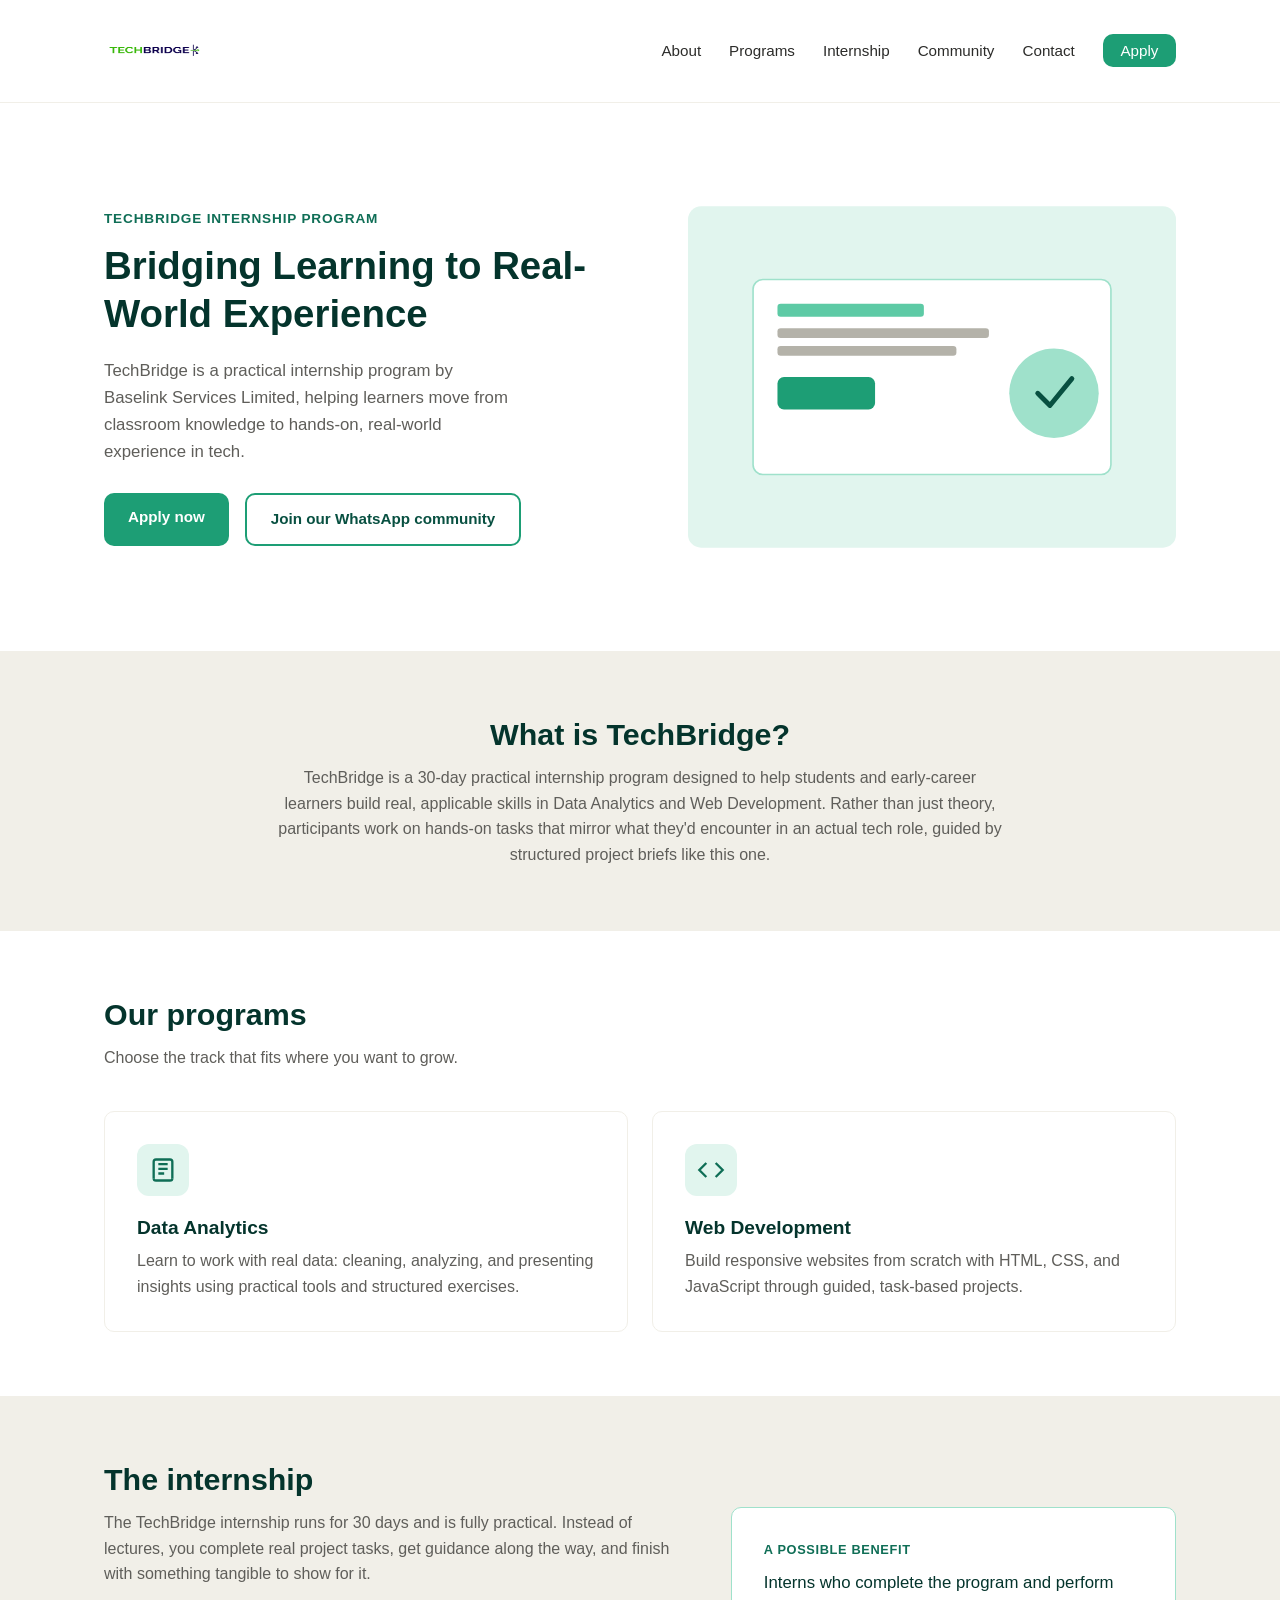
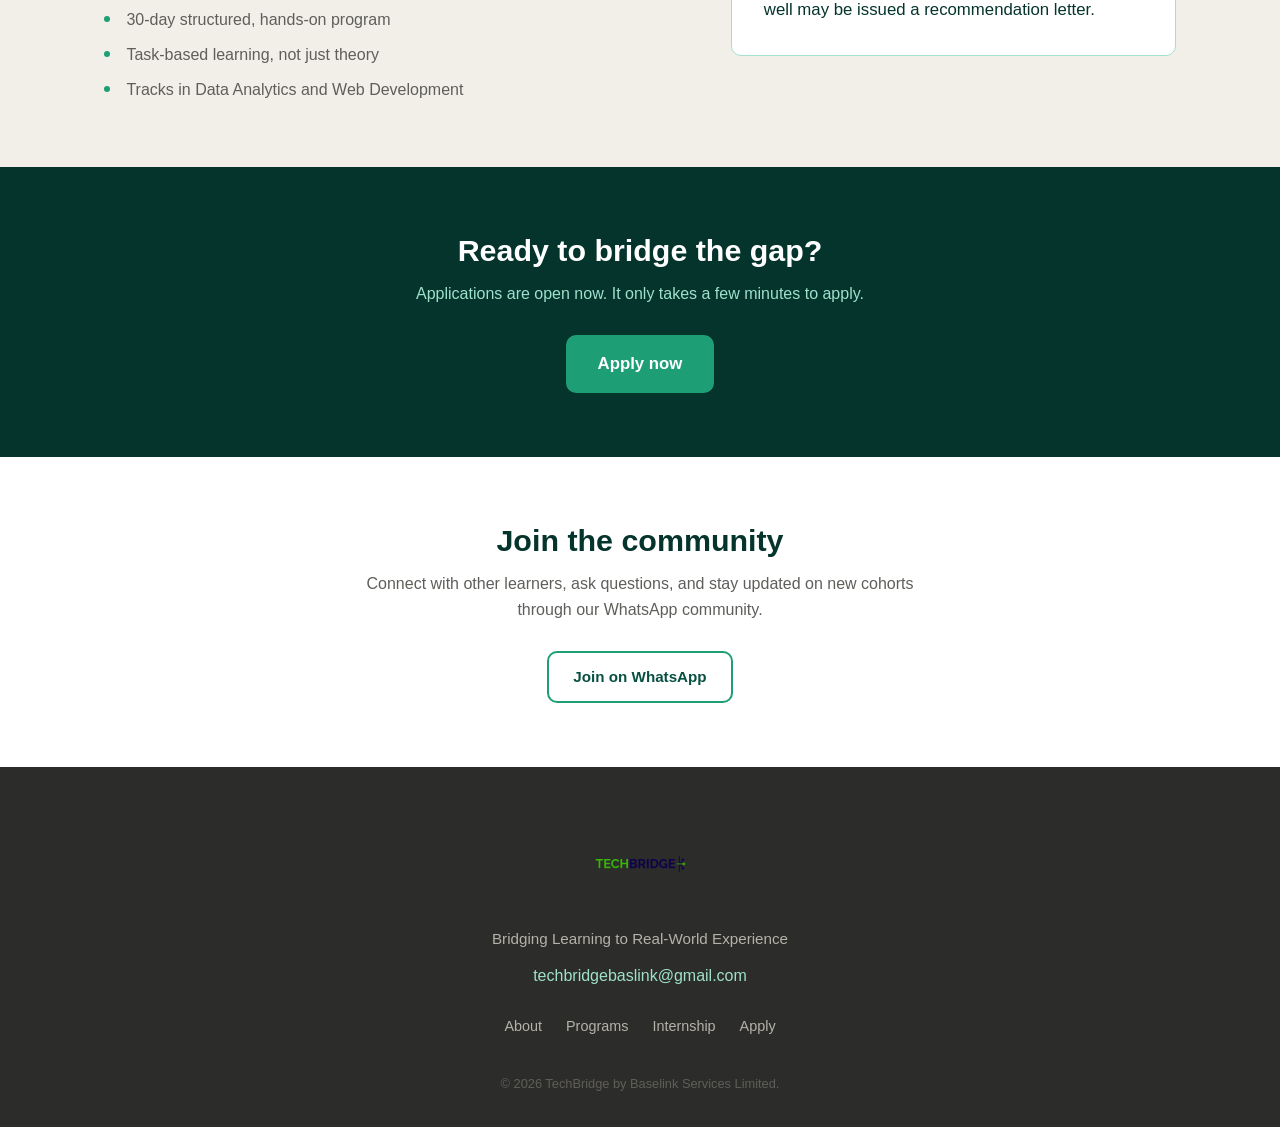
==== commit 4e9b562a: "Changed the logo at the footer" ====
--- a/index.html
+++ b/index.html
@@ -15,15 +15,16 @@
         <img src="images/techbridge-logo.png" alt="TechBridge logo" width="100" height="70">
       </a>
 
-      <button class="nav-toggle" id="navToggle" aria-expanded="false" aria-controls="navLinks" aria-label="Toggle navigation menu">
+      <input type="checkbox" id="navToggle" class="nav-toggle-input">
+      <label class="nav-toggle" for="navToggle" aria-label="Toggle navigation menu">
         <span></span>
         <span></span>
         <span></span>
-      </button>
+      </label>
 
       <ul class="nav-links" id="navLinks">
         <li><a href="#about">About</a></li>
-        <li><a href="#programs">Programs</a></li>
+        <li><a href="programs.html">Programs</a></li>
         <li><a href="#internship">Internship</a></li>
         <li><a href="#community">Community</a></li>
         <li><a href="#contact">Contact</a></li>
@@ -160,14 +161,13 @@
   <footer class="site-footer" id="contact">
     <div class="section-inner footer-inner">
       <div class="footer-brand">
-        <img src="images/logo.svg" alt="TechBridge logo" width="28" height="28">
-        <span>TechBridge</span>
+        <img src="images/techbridge-logo.png" alt="TechBridge logo" width="100" height="100">
       </div>
       <p class="footer-tagline">Bridging Learning to Real-World Experience</p>
       <a href="mailto:techbridgebaslink@gmail.com" class="footer-email">techbridgebaslink@gmail.com</a>
       <ul class="footer-links">
         <li><a href="#about">About</a></li>
-        <li><a href="#programs">Programs</a></li>
+        <li><a href="programs.html">Programs</a></li>
         <li><a href="#internship">Internship</a></li>
         <li><a href="#apply">Apply</a></li>
       </ul>
@@ -175,24 +175,5 @@
     </div>
   </footer>
 
-  <script>
-    const navToggle = document.getElementById('navToggle');
-    const navLinks = document.getElementById('navLinks');
-
-    navToggle.addEventListener('click', () => {
-      const isOpen = navLinks.classList.toggle('open');
-      navToggle.setAttribute('aria-expanded', isOpen);
-      navToggle.classList.toggle('active');
-    });
-
-    navLinks.querySelectorAll('a').forEach(link => {
-      link.addEventListener('click', () => {
-        navLinks.classList.remove('open');
-        navToggle.setAttribute('aria-expanded', 'false');
-        navToggle.classList.remove('active');
-      });
-    });
-  </script>
-
 </body>
 </html>
--- a/style.css
+++ b/style.css
@@ -158,16 +158,19 @@
   color: var(--white) !important;
 }
 
+.nav-toggle-input {
+  position: absolute;
+  opacity: 0;
+  pointer-events: none;
+}
+
 .nav-toggle {
   display: none;
   flex-direction: column;
   justify-content: space-between;
   width: 26px;
   height: 18px;
-  background: none;
-  border: none;
   cursor: pointer;
-  padding: 0;
 }
 
 .nav-toggle span {
@@ -179,15 +182,15 @@
   transition: transform 0.2s ease, opacity 0.2s ease;
 }
 
-.nav-toggle.active span:nth-child(1) {
+.nav-toggle-input:checked ~ .nav-toggle span:nth-child(1) {
   transform: translateY(8px) rotate(45deg);
 }
 
-.nav-toggle.active span:nth-child(2) {
+.nav-toggle-input:checked ~ .nav-toggle span:nth-child(2) {
   opacity: 0;
 }
 
-.nav-toggle.active span:nth-child(3) {
+.nav-toggle-input:checked ~ .nav-toggle span:nth-child(3) {
   transform: translateY(-8px) rotate(-45deg);
 }
 
@@ -454,7 +457,7 @@
     border-bottom: 1px solid var(--gray-50);
   }
 
-  .nav-links.open {
+  .nav-toggle-input:checked ~ .nav-links {
     max-height: 400px;
   }
 
@@ -500,3 +503,313 @@
     flex-direction: column;
   }
 }
+
+/* ===================================================== */
+/* ============  PROGRAMS PAGE ADDITIONS  =============== */
+/* ===================================================== */
+
+/* ===== Page hero (sub-page intro) ===== */
+.page-hero {
+  background: var(--gray-50);
+}
+
+.page-hero .section-inner {
+  max-width: 780px;
+  text-align: center;
+  padding-top: 3.5rem;
+  padding-bottom: 3.5rem;
+}
+
+.page-hero .eyebrow {
+  justify-content: center;
+  display: flex;
+}
+
+.page-hero p.hero-text {
+  margin-left: auto;
+  margin-right: auto;
+  max-width: 56ch;
+}
+
+.breadcrumb-back {
+  display: inline-flex;
+  align-items: center;
+  gap: 0.4rem;
+  font-weight: 600;
+  font-size: 0.9rem;
+  color: var(--teal-600);
+  margin-bottom: 1.5rem;
+}
+
+.breadcrumb-back:hover {
+  color: var(--teal-800);
+}
+
+/* ===== Filter bar ===== */
+.filter-bar {
+  display: flex;
+  justify-content: center;
+  flex-wrap: wrap;
+  gap: 0.75rem;
+  margin-bottom: 2.5rem;
+}
+
+.filter-radio {
+  position: absolute;
+  opacity: 0;
+  pointer-events: none;
+}
+
+.filter-btn {
+  display: inline-block;
+  border: 2px solid var(--teal-100);
+  background: var(--white);
+  color: var(--teal-800);
+  font-weight: 600;
+  font-size: 0.9rem;
+  padding: 0.55rem 1.25rem;
+  border-radius: 999px;
+  cursor: pointer;
+  transition: background 0.2s ease, color 0.2s ease, border-color 0.2s ease, transform 0.15s ease;
+}
+
+.filter-btn:hover {
+  transform: translateY(-1px);
+  border-color: var(--teal-400);
+}
+
+.filter-radio:checked + .filter-btn {
+  background: var(--teal-400);
+  border-color: var(--teal-400);
+  color: var(--white);
+}
+
+.filter-radio:focus-visible + .filter-btn {
+  outline: 2px solid var(--teal-600);
+  outline-offset: 2px;
+}
+
+/* Show/hide cards purely in CSS based on which radio is checked */
+.section-inner:has(#filter-data:checked) #programGrid .program-detail-card[data-category="web"] {
+  display: none;
+}
+
+.section-inner:has(#filter-web:checked) #programGrid .program-detail-card[data-category="data"] {
+  display: none;
+}
+
+/* ===== Detailed program cards ===== */
+.programs-detail-grid {
+  display: grid;
+  grid-template-columns: repeat(2, 1fr);
+  gap: 1.75rem;
+}
+
+.program-detail-card {
+  border: 1px solid var(--gray-50);
+  border-radius: var(--radius);
+  padding: 2.25rem;
+  background: var(--white);
+  transition: box-shadow 0.25s ease, transform 0.25s ease, opacity 0.25s ease;
+  opacity: 1;
+  transform: scale(1);
+  animation: card-in 0.4s ease both;
+}
+
+@keyframes card-in {
+  from {
+    opacity: 0;
+    transform: translateY(12px);
+  }
+  to {
+    opacity: 1;
+    transform: translateY(0);
+  }
+}
+
+.program-detail-card:hover {
+  box-shadow: 0 10px 28px rgba(4, 52, 44, 0.1);
+  transform: translateY(-3px);
+}
+
+.program-detail-card .program-icon {
+  width: 56px;
+  height: 56px;
+}
+
+.program-focus {
+  display: inline-block;
+  font-size: 0.75rem;
+  font-weight: 700;
+  text-transform: uppercase;
+  letter-spacing: 0.05em;
+  color: var(--teal-600);
+  background: var(--teal-50);
+  padding: 0.3rem 0.7rem;
+  border-radius: 999px;
+  margin-bottom: 0.9rem;
+}
+
+.program-detail-card p.program-desc {
+  margin-bottom: 1.25rem;
+}
+
+.skill-tags {
+  display: flex;
+  flex-wrap: wrap;
+  gap: 0.5rem;
+  margin-bottom: 1.5rem;
+}
+
+.skill-tag {
+  font-size: 0.82rem;
+  font-weight: 600;
+  color: var(--teal-800);
+  background: var(--teal-50);
+  border: 1px solid var(--teal-100);
+  padding: 0.35rem 0.75rem;
+  border-radius: 999px;
+  transition: background 0.2s ease, transform 0.15s ease;
+}
+
+.skill-tag:hover {
+  background: var(--teal-100);
+  transform: translateY(-1px);
+}
+
+/* Expandable panel — native <details>/<summary>, no JS required */
+.expand-panel {
+  margin-top: 0.25rem;
+}
+
+.expand-toggle {
+  display: inline-flex;
+  align-items: center;
+  gap: 0.45rem;
+  cursor: pointer;
+  color: var(--teal-600);
+  font-weight: 600;
+  font-size: 0.92rem;
+  list-style: none;
+}
+
+.expand-toggle::-webkit-details-marker {
+  display: none;
+}
+
+.expand-toggle:hover {
+  color: var(--teal-800);
+}
+
+.expand-toggle::after {
+  content: "";
+  width: 7px;
+  height: 7px;
+  border-right: 2px solid currentColor;
+  border-bottom: 2px solid currentColor;
+  transform: rotate(45deg);
+  transition: transform 0.2s ease;
+}
+
+.expand-panel[open] .expand-toggle::after {
+  transform: rotate(-135deg);
+}
+
+.expand-panel-inner {
+  border-top: 1px solid var(--gray-50);
+  padding-top: 1.25rem;
+  margin-top: 1.25rem;
+}
+
+.expand-panel-inner ul {
+  display: flex;
+  flex-direction: column;
+  gap: 0.6rem;
+}
+
+.expand-panel-inner li {
+  padding-left: 1.4rem;
+  position: relative;
+  color: var(--gray-600);
+  font-size: 0.95rem;
+}
+
+.expand-panel-inner li::before {
+  content: "";
+  position: absolute;
+  left: 0;
+  top: 0.5rem;
+  width: 6px;
+  height: 6px;
+  border-radius: 50%;
+  background: var(--teal-400);
+}
+
+/* ===== Comparison section ===== */
+.comparison {
+  background: var(--gray-50);
+}
+
+.comparison-table-wrap {
+  overflow-x: auto;
+  border-radius: var(--radius);
+  border: 1px solid var(--gray-200);
+  background: var(--white);
+}
+
+.comparison-table {
+  width: 100%;
+  border-collapse: collapse;
+  min-width: 560px;
+}
+
+.comparison-table th,
+.comparison-table td {
+  text-align: left;
+  padding: 1rem 1.5rem;
+  font-size: 0.92rem;
+  border-bottom: 1px solid var(--gray-50);
+}
+
+.comparison-table thead th {
+  color: var(--teal-900);
+  font-weight: 700;
+  background: var(--teal-50);
+}
+
+.comparison-table tbody th {
+  color: var(--gray-800);
+  font-weight: 600;
+  white-space: nowrap;
+}
+
+.comparison-table td {
+  color: var(--gray-600);
+}
+
+.comparison-table tbody tr:last-child th,
+.comparison-table tbody tr:last-child td {
+  border-bottom: none;
+}
+
+/* ===== Programs page responsive ===== */
+@media (max-width: 900px) {
+  .programs-detail-grid {
+    grid-template-columns: 1fr;
+  }
+}
+
+@media (max-width: 480px) {
+  .filter-bar {
+    gap: 0.5rem;
+  }
+
+  .filter-btn {
+    padding: 0.5rem 1rem;
+    font-size: 0.85rem;
+  }
+
+  .program-detail-card {
+    padding: 1.5rem;
+  }
+}
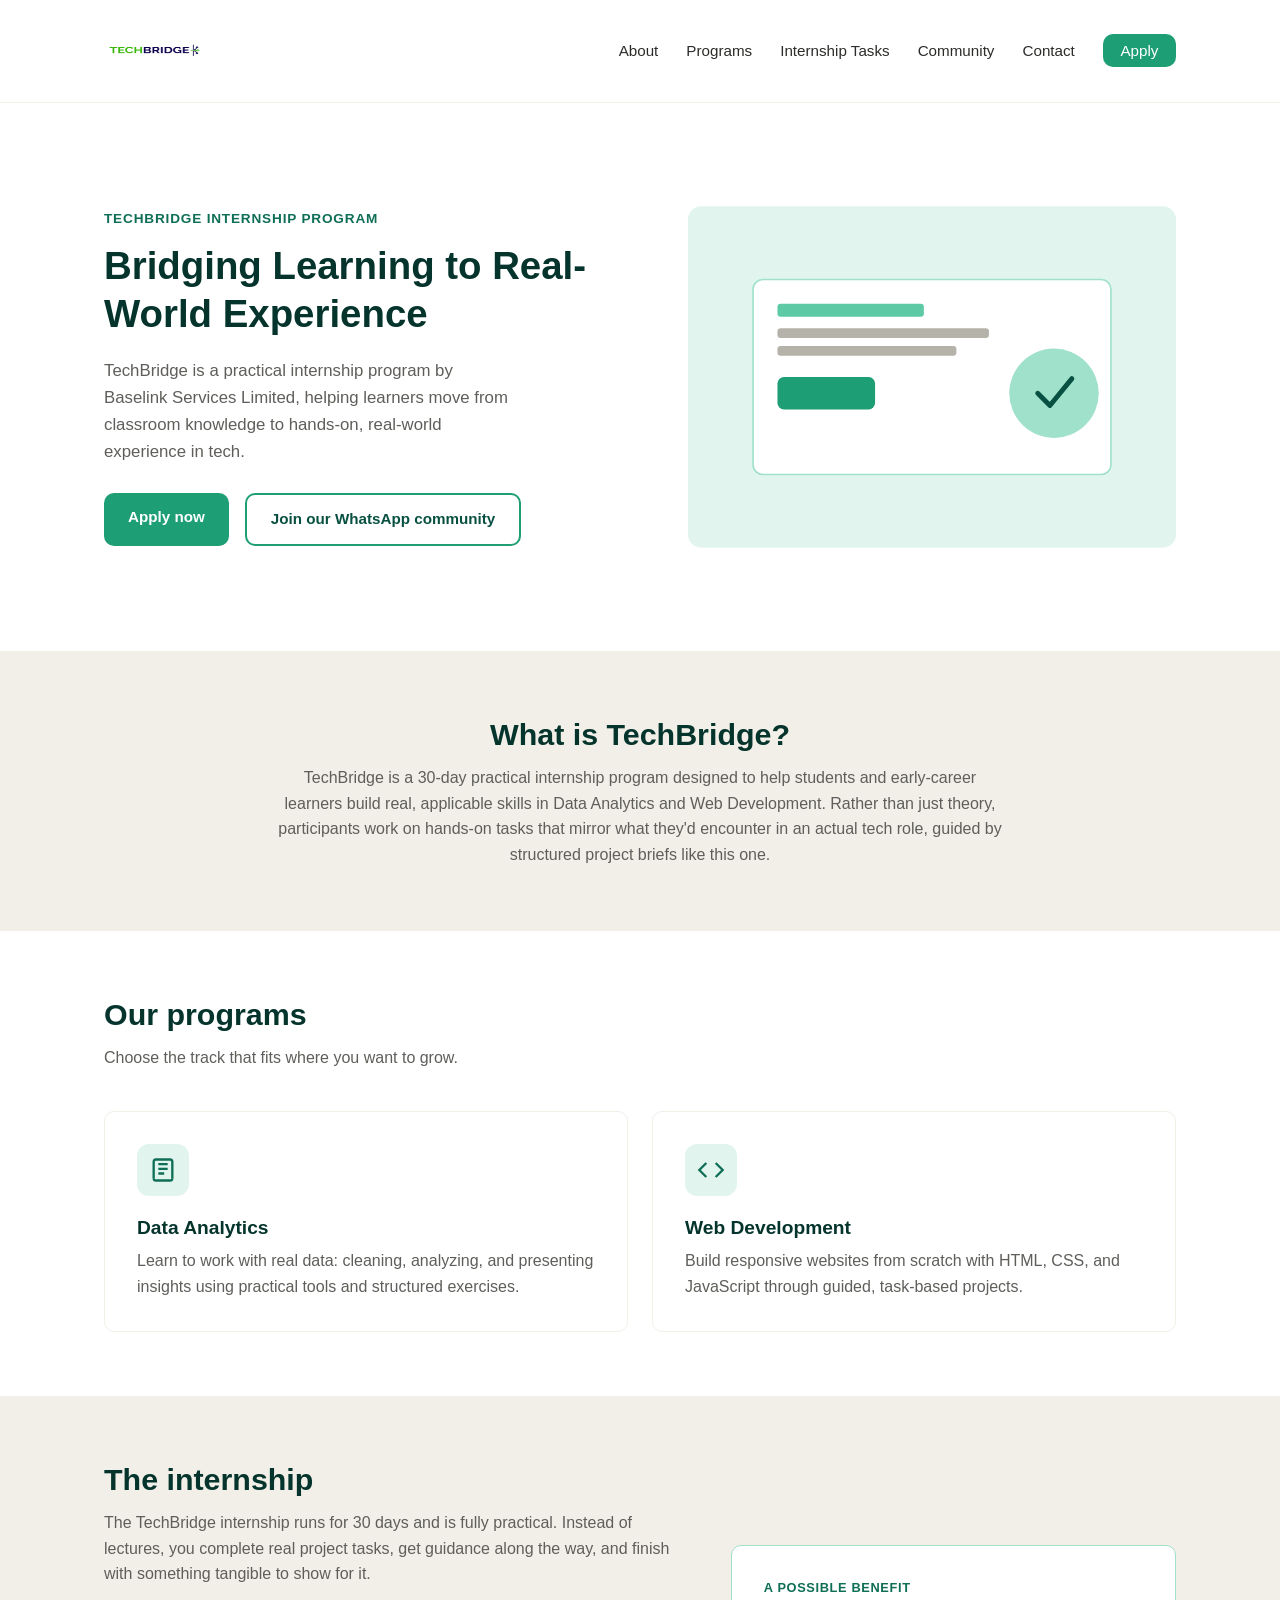
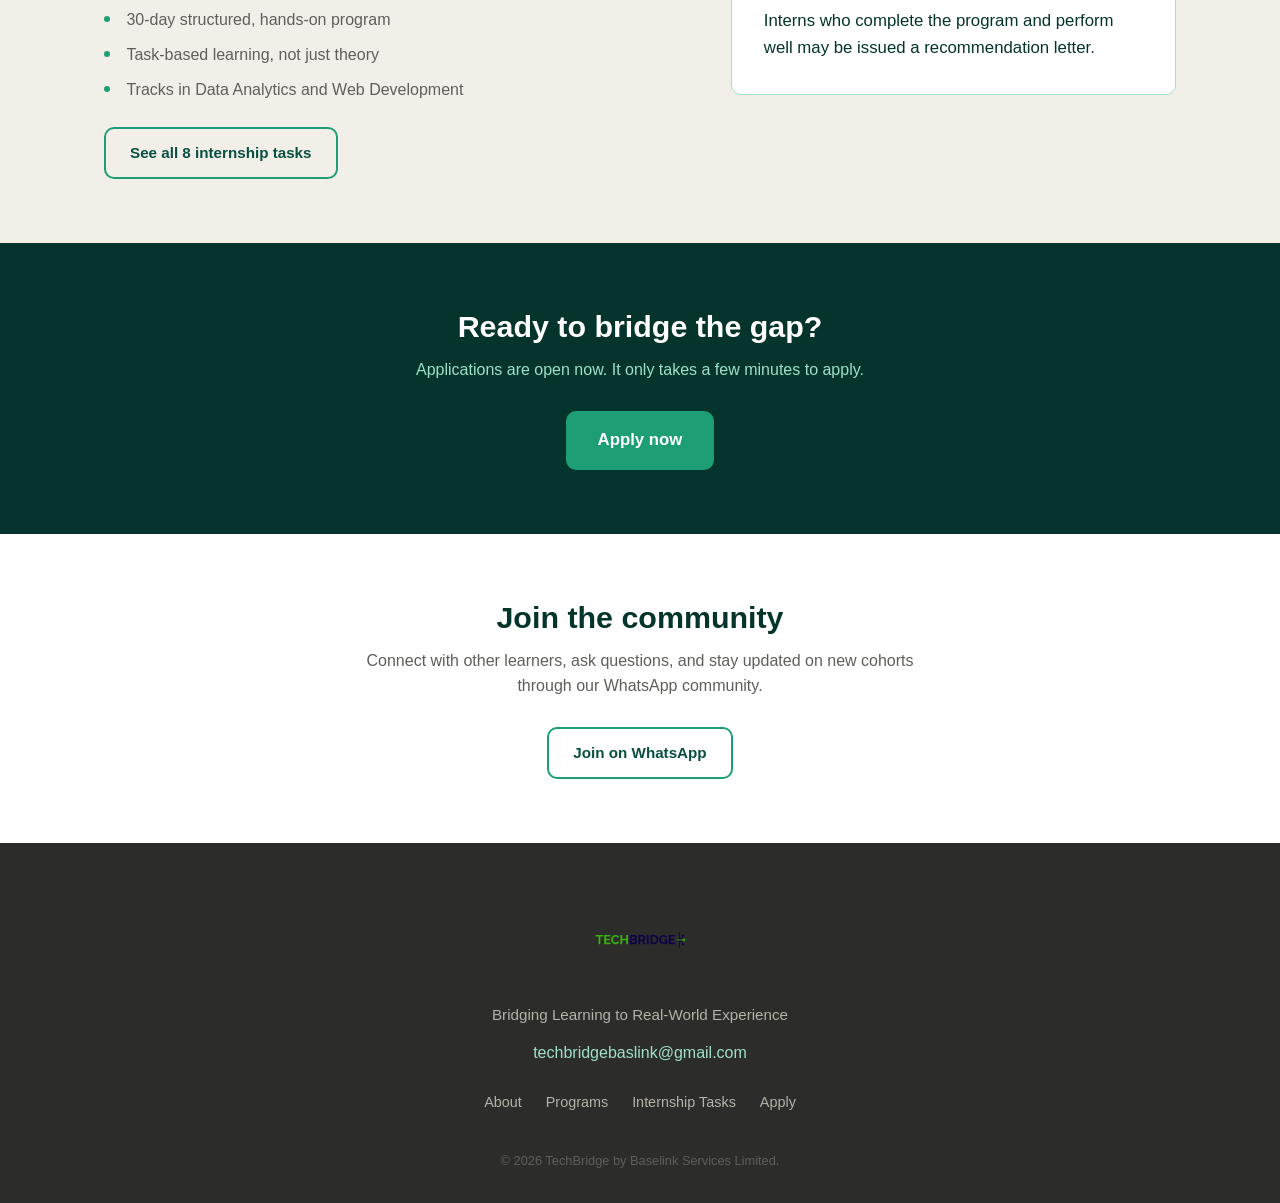
==== commit f1803a67: "Added internship-tasks page" ====
--- a/index.html
+++ b/index.html
@@ -25,7 +25,7 @@
       <ul class="nav-links" id="navLinks">
         <li><a href="#about">About</a></li>
         <li><a href="programs.html">Programs</a></li>
-        <li><a href="#internship">Internship</a></li>
+        <li><a href="internship-tasks.html">Internship Tasks</a></li>
         <li><a href="#community">Community</a></li>
         <li><a href="#contact">Contact</a></li>
         <li><a href="#apply" class="nav-cta">Apply</a></li>
@@ -123,6 +123,7 @@
             <li>Task-based learning, not just theory</li>
             <li>Tracks in Data Analytics and Web Development</li>
           </ul>
+          <a href="internship-tasks.html" class="btn btn-secondary" style="margin-top: 1.5rem;">See all 8 internship tasks</a>
         </div>
         <div class="highlight-card">
           <p class="highlight-label">A possible benefit</p>
@@ -168,7 +169,7 @@
       <ul class="footer-links">
         <li><a href="#about">About</a></li>
         <li><a href="programs.html">Programs</a></li>
-        <li><a href="#internship">Internship</a></li>
+        <li><a href="internship-tasks.html">Internship Tasks</a></li>
         <li><a href="#apply">Apply</a></li>
       </ul>
       <p class="footer-copy">&copy; 2026 TechBridge by Baselink Services Limited.</p>
@@ -176,4 +177,4 @@
   </footer>
 
 </body>
-</html>
+</html>
--- a/style.css
+++ b/style.css
@@ -813,3 +813,225 @@
     padding: 1.5rem;
   }
 }
+
+/* ===================================================== */
+/* ========  INTERNSHIP TASKS PAGE ADDITIONS  =========== */
+/* ===================================================== */
+
+.visually-hidden {
+  position: absolute;
+  width: 1px;
+  height: 1px;
+  padding: 0;
+  margin: -1px;
+  overflow: hidden;
+  clip: rect(0, 0, 0, 0);
+  white-space: nowrap;
+  border: 0;
+}
+
+.nav-active {
+  color: var(--teal-600) !important;
+  position: relative;
+}
+
+/* ===== Journey / day-progression strip ===== */
+.journey-strip {
+  background: var(--gray-50);
+  border-bottom: 1px solid var(--teal-100);
+}
+
+.journey-strip .section-inner {
+  padding-top: 2rem;
+  padding-bottom: 2rem;
+}
+
+.journey-nav {
+  display: flex;
+  align-items: center;
+  flex-wrap: wrap;
+  justify-content: center;
+  gap: 0.5rem;
+}
+
+.day-chip {
+  display: inline-block;
+  font-size: 0.85rem;
+  font-weight: 600;
+  color: var(--teal-800);
+  background: var(--white);
+  border: 1px solid var(--teal-100);
+  padding: 0.4rem 0.9rem;
+  border-radius: 999px;
+  white-space: nowrap;
+}
+
+.journey-arrow {
+  color: var(--teal-400);
+  font-weight: 700;
+}
+
+.journey-caption {
+  text-align: center;
+  margin-top: 1rem;
+  font-size: 0.9rem;
+  color: var(--gray-600);
+}
+
+/* ===== Timeline ===== */
+.tasks .section-subtitle {
+  max-width: 60ch;
+}
+
+.timeline {
+  list-style: none;
+  position: relative;
+  margin-top: 2.5rem;
+}
+
+.timeline::before {
+  content: "";
+  position: absolute;
+  left: 23px;
+  top: 8px;
+  bottom: 8px;
+  width: 2px;
+  background: var(--teal-100);
+}
+
+.timeline-item {
+  position: relative;
+  display: grid;
+  grid-template-columns: 48px 1fr;
+  gap: 1.25rem;
+  margin-bottom: 1.75rem;
+}
+
+.timeline-item:last-child {
+  margin-bottom: 0;
+}
+
+.timeline-marker {
+  position: relative;
+  z-index: 1;
+  width: 48px;
+  height: 48px;
+  border-radius: 50%;
+  background: var(--white);
+  border: 2px solid var(--teal-400);
+  color: var(--teal-600);
+  font-weight: 700;
+  font-size: 1.1rem;
+  display: flex;
+  align-items: center;
+  justify-content: center;
+}
+
+.timeline-content {
+  border: 1px solid var(--gray-50);
+  border-radius: var(--radius);
+  padding: 1.75rem;
+  background: var(--white);
+  transition: box-shadow 0.2s ease, transform 0.2s ease;
+}
+
+.timeline-content:hover {
+  box-shadow: 0 8px 24px rgba(4, 52, 44, 0.08);
+  transform: translateY(-2px);
+}
+
+.task-meta {
+  display: flex;
+  flex-wrap: wrap;
+  align-items: center;
+  gap: 0.6rem;
+  margin-bottom: 0.75rem;
+}
+
+.task-day-badge {
+  font-size: 0.78rem;
+  font-weight: 700;
+  text-transform: uppercase;
+  letter-spacing: 0.05em;
+  color: var(--teal-800);
+  background: var(--teal-50);
+  padding: 0.3rem 0.7rem;
+  border-radius: 999px;
+}
+
+.difficulty-badge {
+  font-size: 0.78rem;
+  font-weight: 700;
+  padding: 0.3rem 0.7rem;
+  border-radius: 999px;
+  border: 1px solid transparent;
+}
+
+.level-beginner {
+  color: var(--teal-600);
+  background: var(--teal-50);
+  border-color: var(--teal-100);
+}
+
+.level-beginner-intermediate {
+  color: var(--teal-800);
+  background: var(--teal-100);
+  border-color: var(--teal-400);
+}
+
+.level-intermediate {
+  color: var(--white);
+  background: var(--teal-400);
+}
+
+.level-intermediate-advanced {
+  color: var(--white);
+  background: var(--teal-600);
+}
+
+.level-advanced {
+  color: var(--white);
+  background: var(--teal-900);
+}
+
+.task-desc {
+  margin-bottom: 1rem;
+}
+
+.task-tech-tags {
+  display: flex;
+  flex-wrap: wrap;
+  gap: 0.5rem;
+  margin-bottom: 1.25rem;
+}
+
+/* ===== Internship Tasks page responsive ===== */
+@media (max-width: 600px) {
+  .timeline::before {
+    left: 19px;
+  }
+
+  .timeline-item {
+    grid-template-columns: 40px 1fr;
+    gap: 1rem;
+  }
+
+  .timeline-marker {
+    width: 40px;
+    height: 40px;
+    font-size: 1rem;
+  }
+
+  .timeline-content {
+    padding: 1.25rem;
+  }
+
+  .journey-nav {
+    gap: 0.35rem;
+  }
+
+  .day-chip {
+    font-size: 0.75rem;
+    padding: 0.35rem 0.65rem;
+  }
+}
